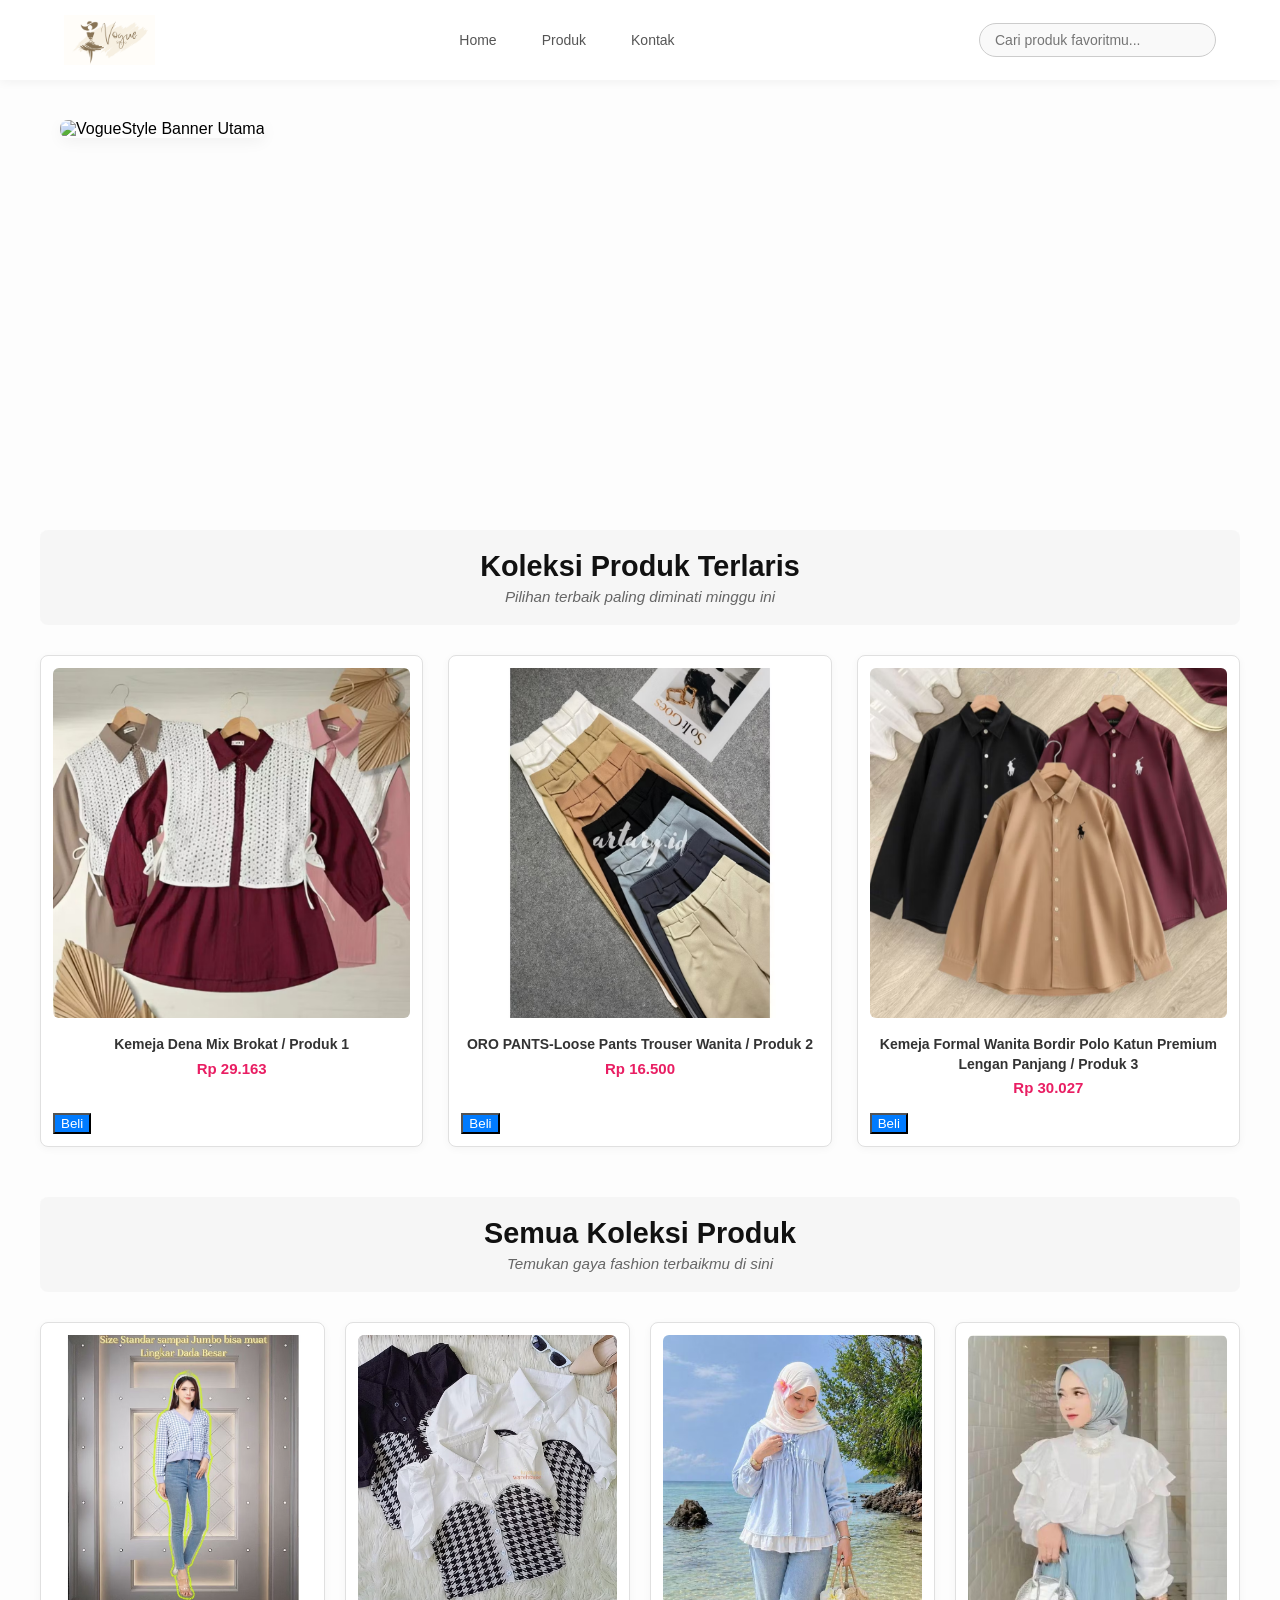
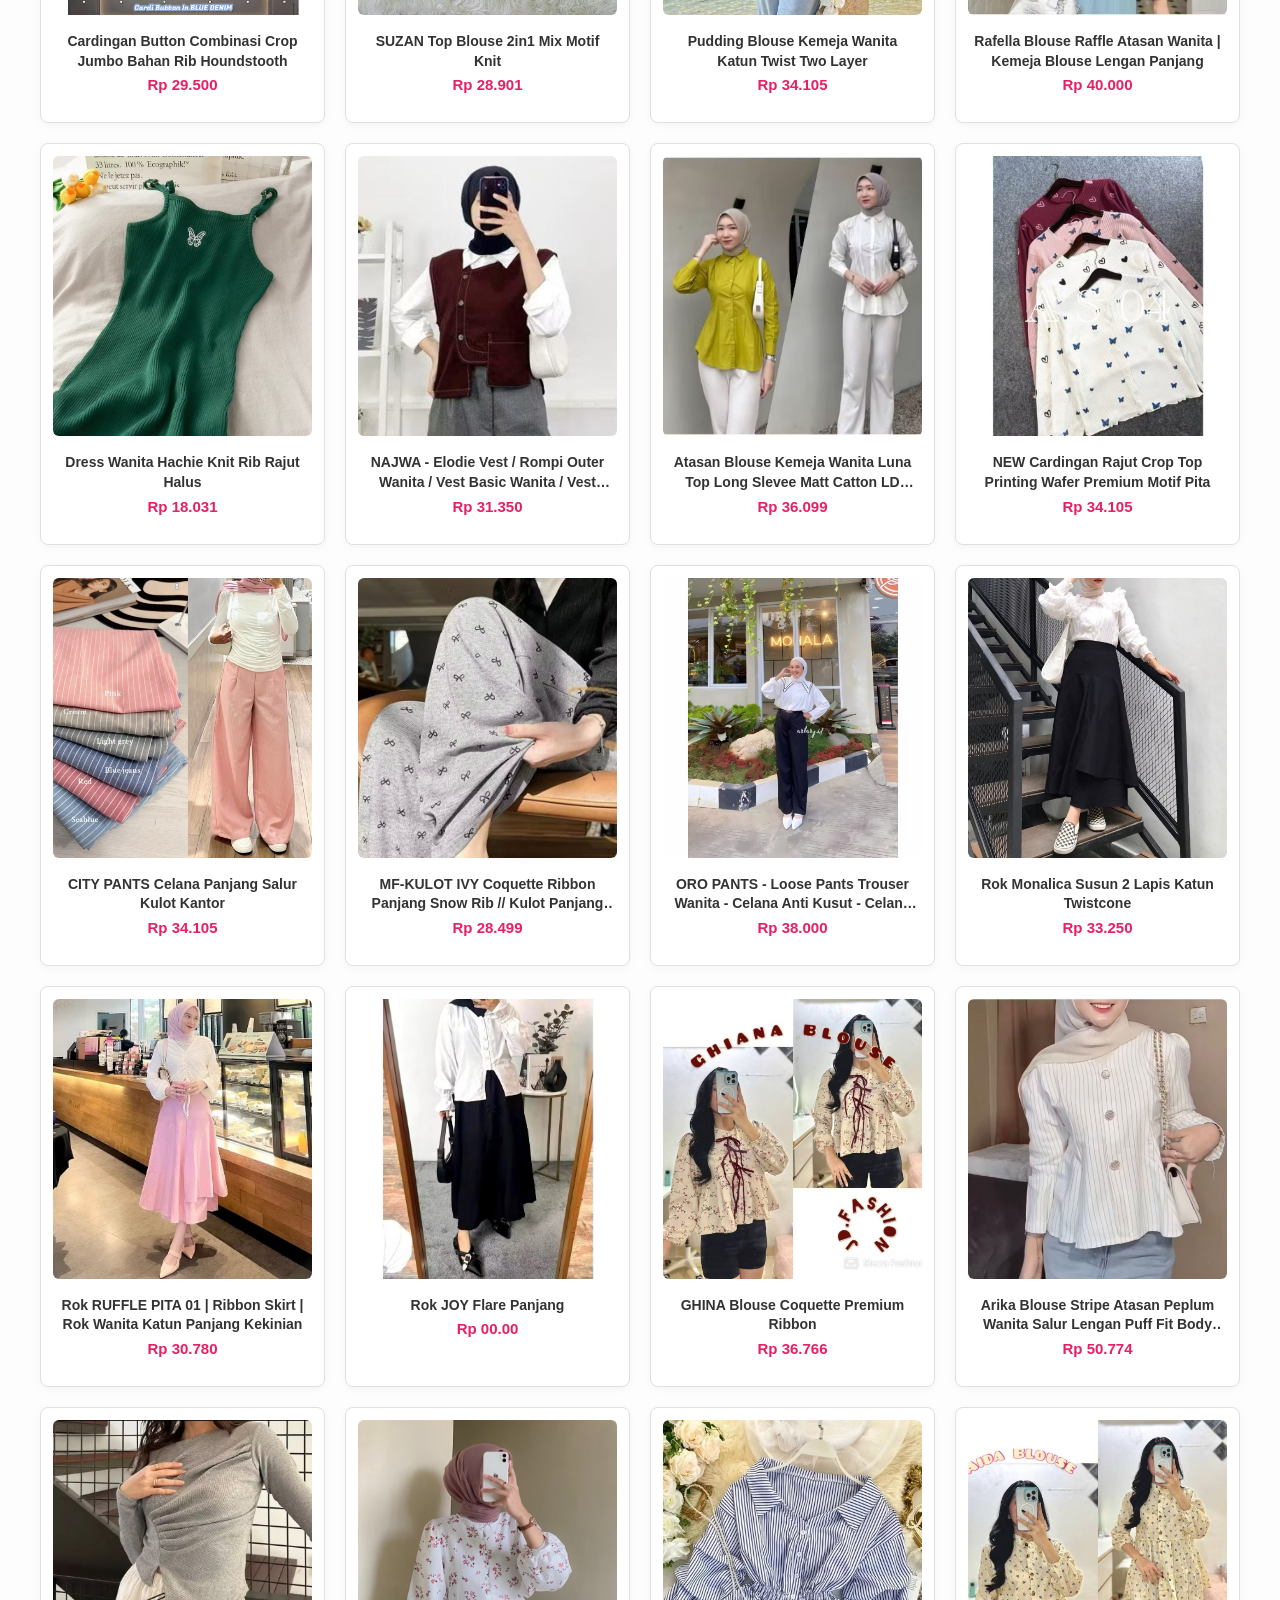
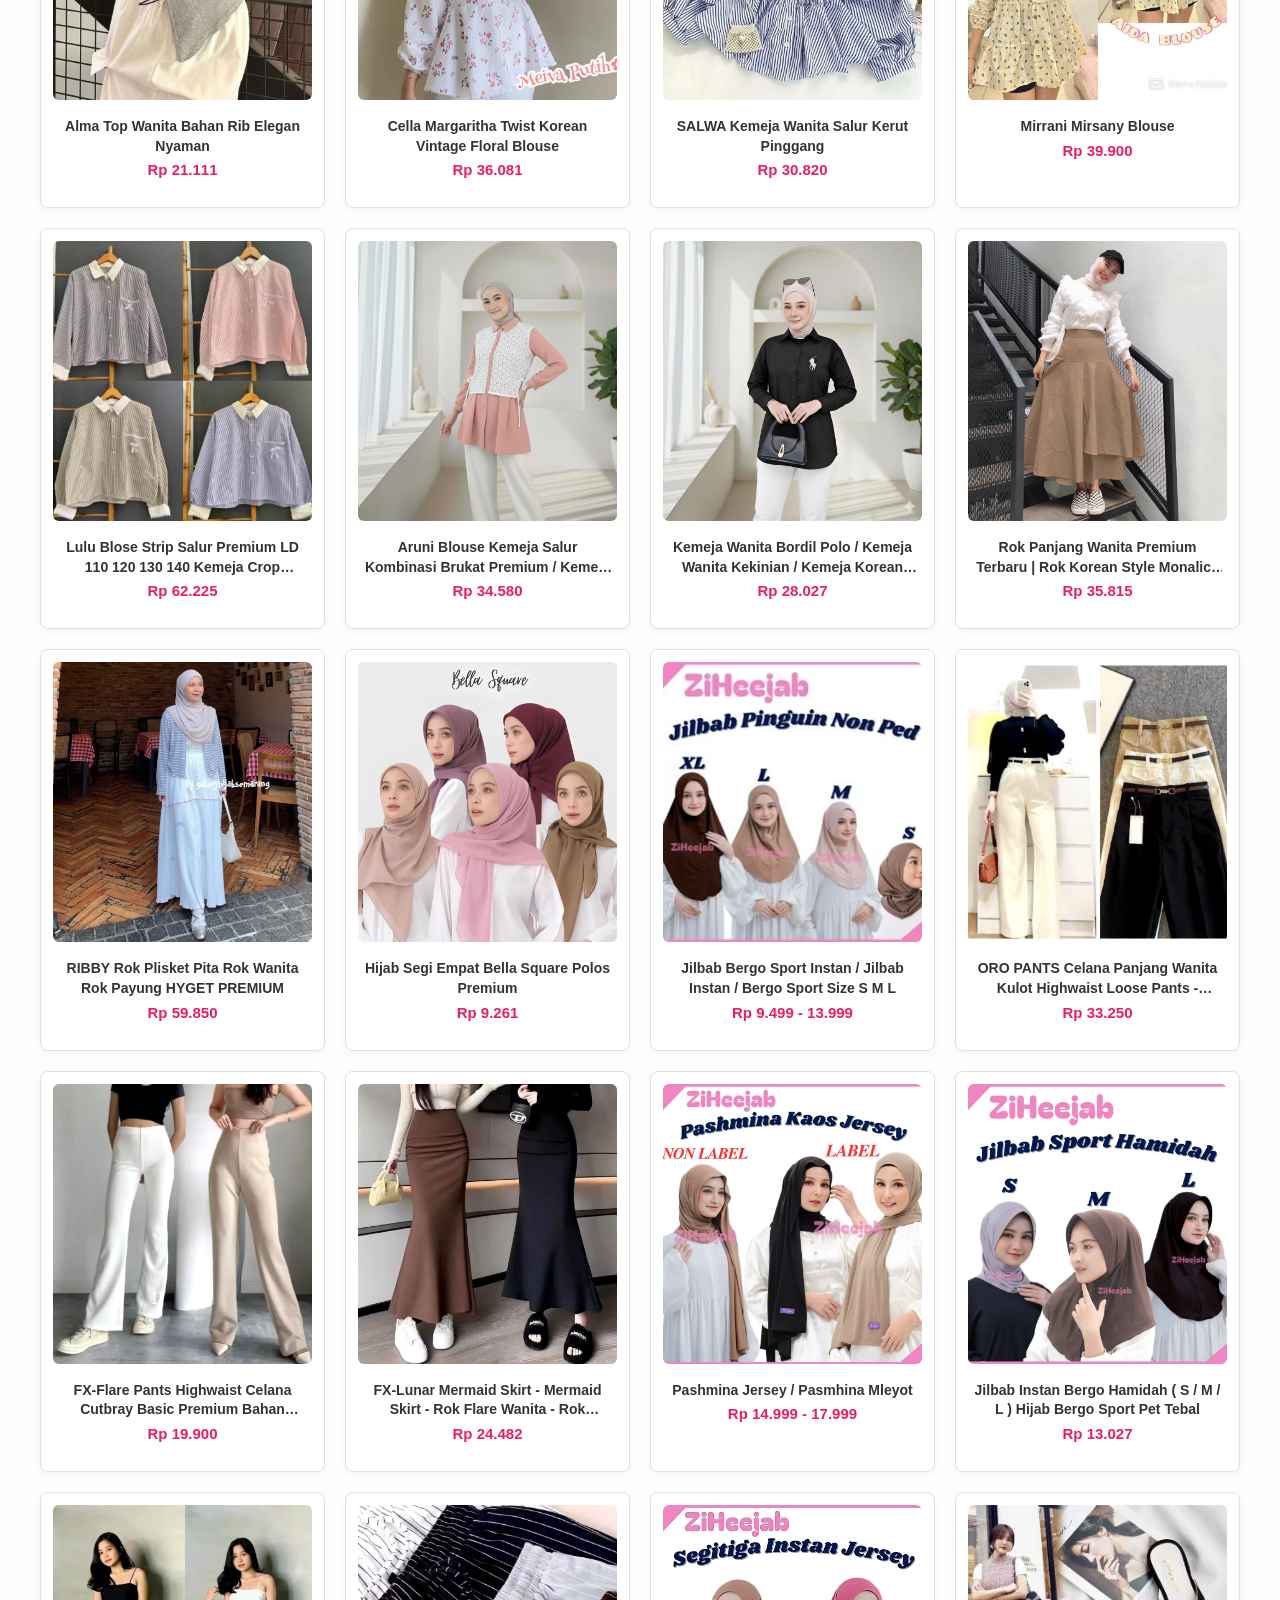
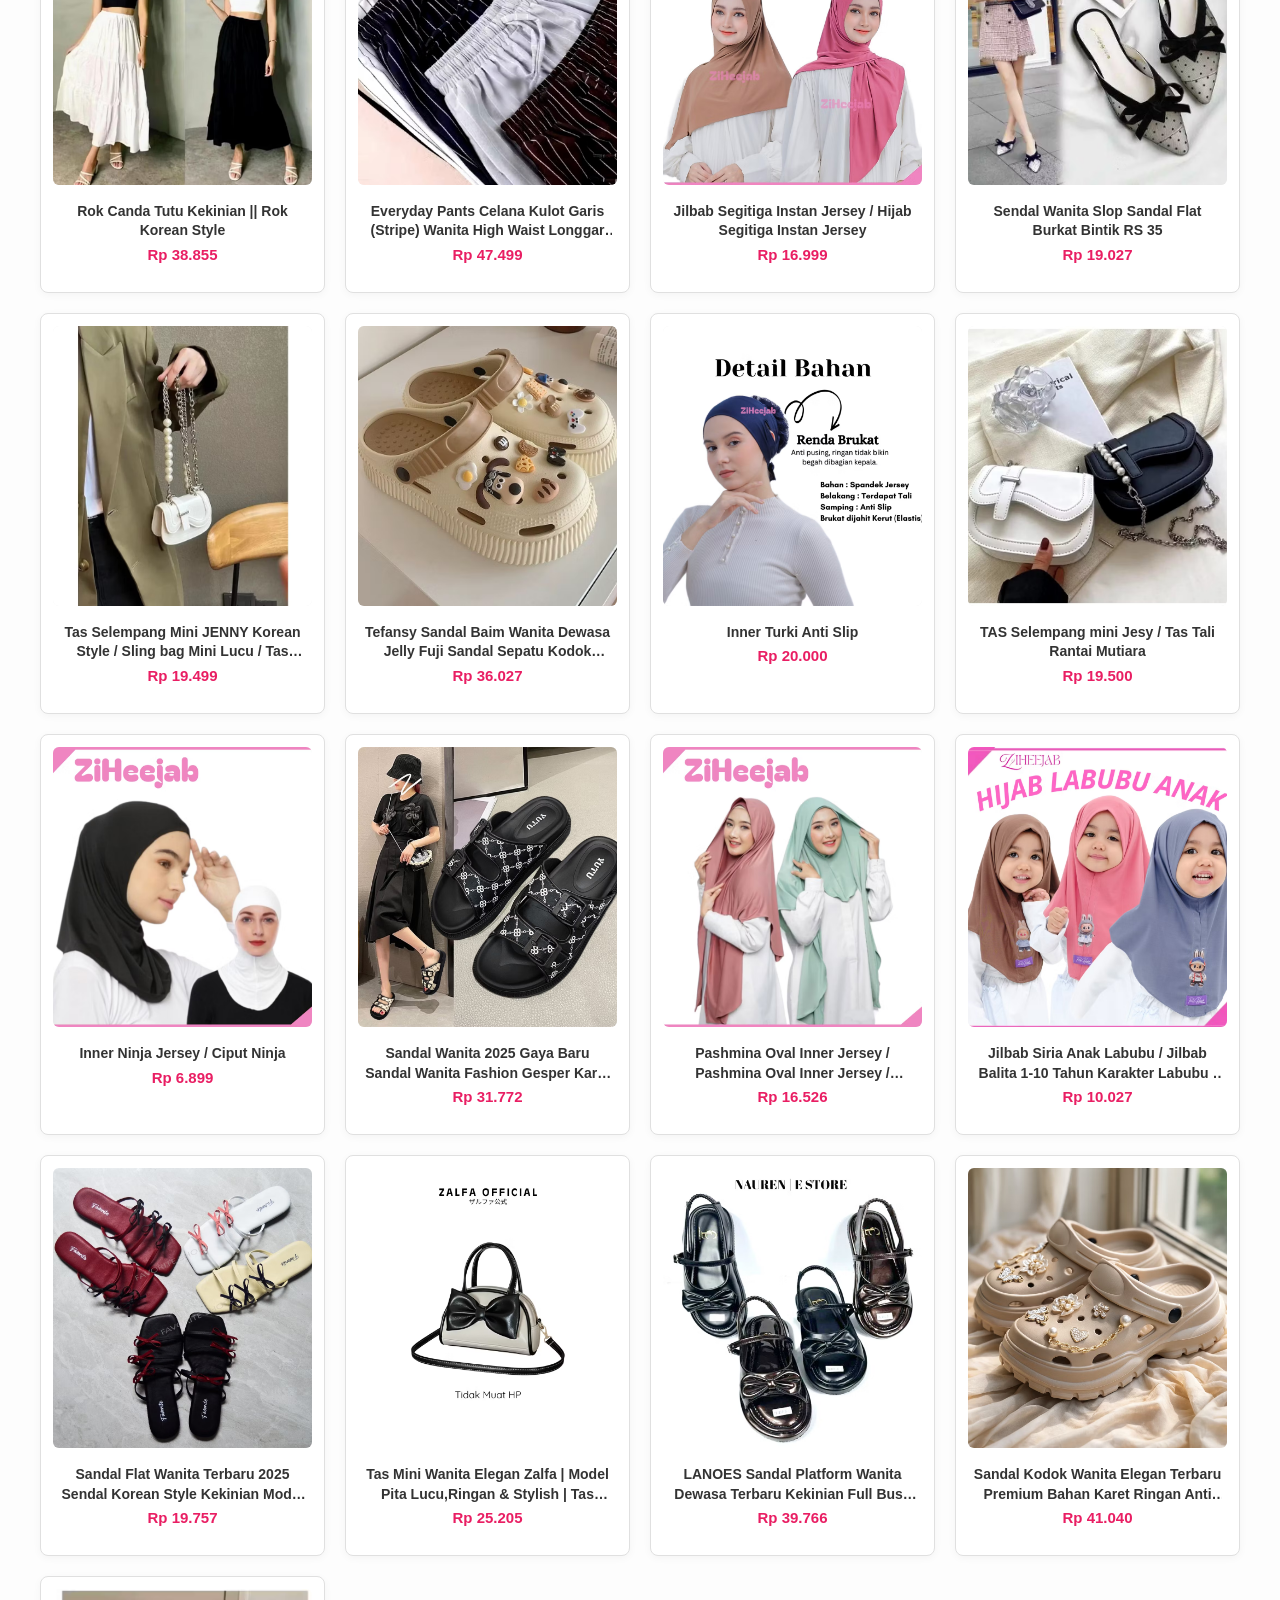
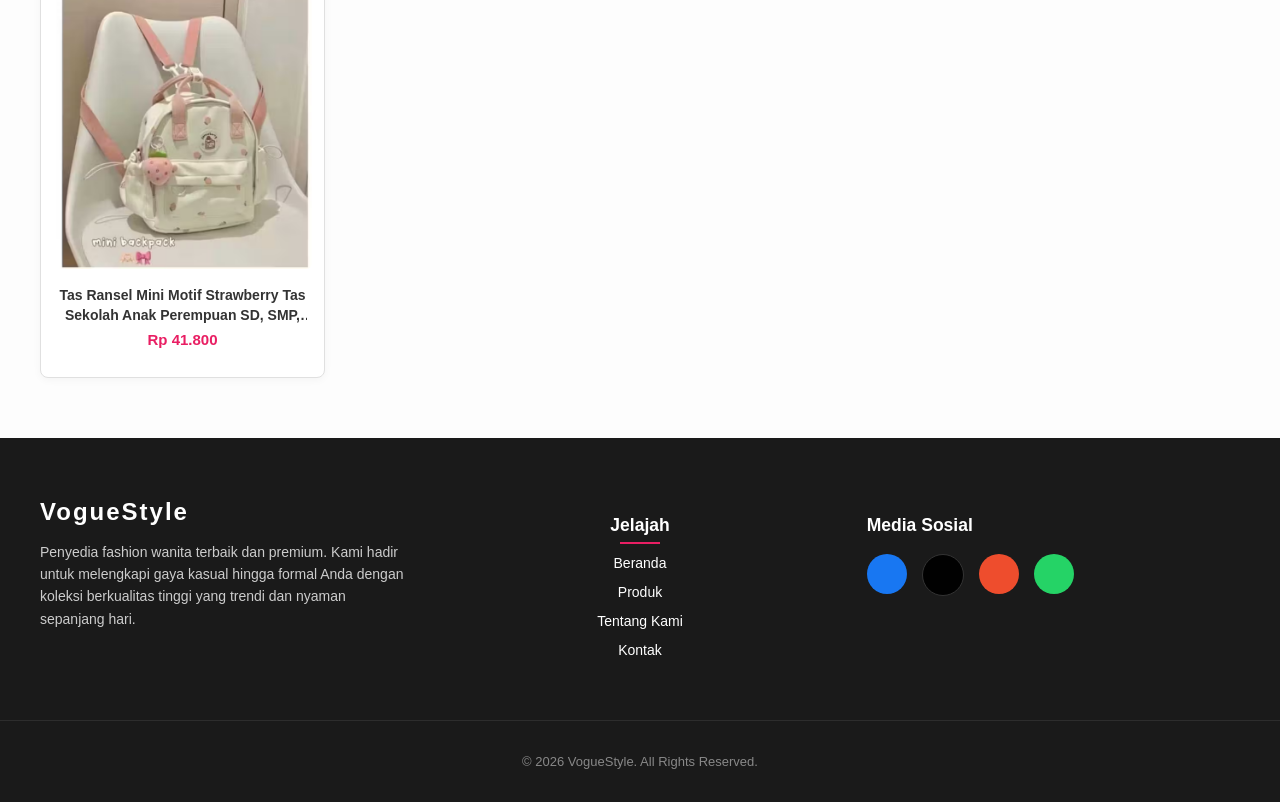
==== index.html @ 077b74c5 "Add files via upload" ====
<!DOCTYPE html>
<html lang="en">
<head>
    <meta charset="UTF-8">
    <meta name="viewport" content="width=device-width, initial-scale=1.0">
    <title>VogueStyle</title>
    <script src="https://kit.fontawesome.com/1f133cd165.js" crossorigin="anonymous"></script>
    <link rel="stylesheet" href="/css/style.css">
    <script src="/javascript/style.js" defer></script>
</head>
<body>
    
    <header>
        <div class="logo">
            <img src="/Gambar/logo.png" alt="Logo VogueStyle" class="logo-img">
        </div>
        <nav>
            <ul>
                <li><a href="index.html">Home</a></li>
                <li><a href="produk.html">Produk</a></li>
                <li><a href="kontak.html">Kontak</a></li>
            </ul>
        </nav>

        <div class="header-right">
            <div class="search-box">
                <input type="text" placeholder="Cari produk favoritmu...">
                <button type="submit"><i class="fa-solid fa-magnifying-glass"></i></button>
            </div>

    </header>
   
    <main class="halaman-home">

        <section class="hero-section-setengah">
            <img src="/Gambar/Hero.png" alt="VogueStyle Banner Utama" class="hero-img-setengah">
        </section>

        <section id="produk-terlaris" class="seksi-produk">
            <div class="judul-seksi">
                <h2>Koleksi Produk Terlaris</h2>
                <p class="sub-judul">Pilihan terbaik paling diminati minggu ini</p>
            </div>
            
            <div class="product-grid">
                <div class="product-card">
                    <div class="foto-produk-wadah">
                        <img src="/Gambar/produkterlaris1" alt="Produk Terlaris 1" class="gambar-produk">
                    </div>
                    <div class="product-info-simpel">
                        <h3>Kemeja Dena Mix Brokat / Produk 1</h3> 
                        <p class="harga">Rp 29.163</p> 
                    </div>
                    <div class="product-actions">
                        <button class="btn-beli" onclick="event.stopPropagation();">Beli</button>
                    </div>
                </div> 

                <div class="product-card">
                    <div class="foto-produk-wadah">
                        <img src="/Gambar/produkterlaris2" alt="Produk Terlaris 2" class="gambar-produk">
                    </div>
                    <div class="product-info-simpel">
                        <h3>ORO PANTS-Loose Pants Trouser Wanita / Produk 2</h3> 
                        <p class="harga">Rp 16.500</p>  
                    </div>
                    <div class="product-actions">
                        <button class="btn-beli" onclick="event.stopPropagation();">Beli</button>
                    </div>
                </div> 

                <div class="product-card">
                    <div class="foto-produk-wadah">
                        <img src="/Gambar/produkterlaris3" alt="Produk Terlaris 3" class="gambar-produk">
                    </div>
                    <div class="product-info-simpel">
                        <h3>Kemeja Formal Wanita Bordir Polo Katun Premium Lengan Panjang / Produk 3</h3> 
                        <p class="harga">Rp 30.027</p>    
                    </div>
                    <div class="product-actions">
                        <button class="btn-beli" onclick="event.stopPropagation();">Beli</button>
                    </div>
                </div> 
            </div> 
        </section>

        <section id="semua-produk" class="seksi-produk">
            <div class="judul-seksi">
                <h2>Semua Koleksi Produk</h2>
                <p class="sub-judul">Temukan gaya fashion terbaikmu di sini</p>
            </div>

         <div class="product-grid">
                <div class="product-card">
                    <div class="foto-produk-wadah">
                        <img src="/Gambar/b3" class="gambar-produk">
                    </div>
                    <div class="product-info-simpel">
                        <h3>Cardingan Button Combinasi Crop Jumbo Bahan Rib Houndstooth</h3> 
                        <p class="harga">Rp 29.500</p> 
                    </div>
                </div>

                <div class="product-card">
                    <div class="foto-produk-wadah">
                        <img src="/Gambar/b1" alt="SUZAN Top Blouse" class="gambar-produk">
                    </div>
                    <div class="product-info-simpel">
                        <h3>SUZAN Top Blouse 2in1 Mix Motif Knit</h3>
                        <p class="harga">Rp 28.901</p>    
                    </div>
                </div> 

                <div class="product-card">
                    <div class="foto-produk-wadah">
                        <img src="/Gambar/b2" alt="Pudding Blouse" class="gambar-produk">
                    </div>
                    <div class="product-info-simpel">
                        <h3>Pudding Blouse Kemeja Wanita Katun Twist Two Layer</h3>
                        <p class="harga">Rp 34.105</p>
                    </div>
                </div>

                <div class="product-card">
                    <div class="foto-produk-wadah"><img src="/Gambar/b4" class="gambar-produk"></div>
                    <div class="product-info-simpel"><h3>Rafella Blouse Raffle Atasan Wanita | Kemeja Blouse Lengan Panjang</h3><p class="harga">Rp 40.000</p></div>
                    <div class="product-actions"></div>
                </div>

                <div class="product-card">
                    <div class="foto-produk-wadah"><img src="/Gambar/b5" class="gambar-produk"></div>
                    <div class="product-info-simpel"><h3>Dress Wanita Hachie Knit Rib Rajut Halus</h3><p class="harga">Rp 18.031</p></div>
                    <div class="product-actions"></div>
                </div>

                <div class="product-card">
                    <div class="foto-produk-wadah"><img src="/Gambar/b6.jpg" class="gambar-produk"></div>
                    <div class="product-info-simpel"><h3>NAJWA - Elodie Vest / Rompi Outer Wanita / Vest Basic Wanita / Vest Tanpa Iner</h3><p class="harga">Rp 31.350</p></div>
                    <div class="product-actions"></div>
                </div>

                <div class="product-card">
                    <div class="foto-produk-wadah"><img src="/Gambar/b7" class="gambar-produk"></div>
                    <div class="product-info-simpel"><h3>Atasan Blouse Kemeja Wanita Luna Top Long Slevee Matt Catton LD 105cm dan 115cm Kekinian</h3><p class="harga">Rp 36.099</p></div>
                    <div class="product-actions"></div>
                </div>

                <div class="product-card">
                    <div class="foto-produk-wadah"><img src="/Gambar/b8" class="gambar-produk"></div>
                    <div class="product-info-simpel"><h3>NEW Cardingan Rajut Crop Top Printing Wafer Premium Motif Pita</h3><p class="harga">Rp 34.105</p></div>
                    <div class="product-actions"></div>
                </div>

                <div class="product-card">
                    <div class="foto-produk-wadah"><img src="/Gambar/c1" class="gambar-produk"></div>
                    <div class="product-info-simpel"><h3>CITY PANTS Celana Panjang Salur Kulot Kantor</h3><p class="harga">Rp 34.105</p></div>
                    <div class="product-actions"></div>
                </div>

                <div class="product-card">
                    <div class="foto-produk-wadah"><img src="/Gambar/c2" class="gambar-produk"></div>
                    <div class="product-info-simpel"><h3>MF-KULOT IVY Coquette Ribbon Panjang Snow Rib // Kulot Panjang Pita</h3><p class="harga">Rp 28.499</p></div>
                    <div class="product-actions"></div>
                </div>

                <div class="product-card">
                    <div class="foto-produk-wadah"><img src="/Gambar/c3" class="gambar-produk"></div>
                    <div class="product-info-simpel"><h3>ORO PANTS - Loose Pants Trouser Wanita - Celana Anti Kusut - Celana Kulot Wanita Untuk Kerja</h3><p class="harga">Rp 38.000</p></div>
                    <div class="product-actions"></div>
                </div>

                <div class="product-card">
                    <div class="foto-produk-wadah"><img src="/Gambar/r1" class="gambar-produk"></div>
                    <div class="product-info-simpel"><h3>Rok Monalica Susun 2 Lapis Katun Twistcone</h3><p class="harga">Rp 33.250</p></div>
                    <div class="product-actions"></div>
                </div>

                <div class="product-card">
                    <div class="foto-produk-wadah"><img src="/Gambar/r1.2" class="gambar-produk"></div>
                    <div class="product-info-simpel"><h3>Rok RUFFLE PITA 01 | Ribbon Skirt | Rok Wanita Katun Panjang Kekinian</h3><p class="harga">Rp 30.780</p></div>
                    <div class="product-actions"></div>
                </div>

                <div class="product-card">
                    <div class="foto-produk-wadah"><img src="/Gambar/r2" class="gambar-produk"></div>
                    <div class="product-info-simpel"><h3>Rok JOY Flare Panjang</h3><p class="harga">Rp 00.00</p></div>
                    <div class="product-actions"></div>
                </div>

                <div class="product-card">
                    <div class="foto-produk-wadah"><img src="/Gambar/b9" alt="Produk 17" class="gambar-produk"></div>
                    <div class="product-info-simpel"><h3>GHINA Blouse Coquette Premium Ribbon</h3><p class="harga">Rp 36.766</p></div>
                    <div class="product-actions"></div>
                </div>

                <div class="product-card">
                    <div class="foto-produk-wadah"><img src="/Gambar/b10" alt="Produk 18" class="gambar-produk"></div>
                    <div class="product-info-simpel"><h3>Arika Blouse Stripe Atasan Peplum Wanita Salur Lengan Puff Fit Body Fitted-Atasan Wanita Kekinian</h3><p class="harga">Rp 50.774</p></div>
                    <div class="product-actions"></div>
                </div>

                <div class="product-card">
                    <div class="foto-produk-wadah"><img src="/Gambar/b11" alt="Produk 19" class="gambar-produk"></div>
                    <div class="product-info-simpel"><h3>Alma Top Wanita Bahan Rib Elegan Nyaman</h3><p class="harga">Rp 21.111</p></div>
                    <div class="product-actions"></div>
                </div>

                <div class="product-card">
                    <div class="foto-produk-wadah"><img src="/Gambar/b12" alt="Produk 20" class="gambar-produk"></div>
                    <div class="product-info-simpel"><h3>Cella Margaritha Twist Korean Vintage Floral Blouse</h3><p class="harga">Rp 36.081</p></div>
                    <div class="product-actions"></div>
                </div> 

                 <div class="product-card">
                    <div class="foto-produk-wadah"><img src="/Gambar/b13" alt="Produk 20" class="gambar-produk"></div>
                    <div class="product-info-simpel"><h3>SALWA Kemeja Wanita Salur Kerut Pinggang</h3><p class="harga">Rp 30.820</p></div>
                    <div class="product-actions"></div>
                </div> 

                 <div class="product-card">
                    <div class="foto-produk-wadah"><img src="/Gambar/b14" alt="Produk 20" class="gambar-produk"></div>
                    <div class="product-info-simpel"><h3>Mirrani Mirsany Blouse</h3><p class="harga">Rp 39.900</p></div>
                    <div class="product-actions"></div>
                </div> 

                 <div class="product-card">
                    <div class="foto-produk-wadah"><img src="/Gambar/b15" alt="Produk 20" class="gambar-produk"></div>
                    <div class="product-info-simpel"><h3>Lulu Blose Strip Salur Premium LD 110 120 130 140 Kemeja Crop JUMBO </h3><p class="harga">Rp 62.225</p></div>
                    <div class="product-actions"></div>
                </div> 

                 <div class="product-card">
                    <div class="foto-produk-wadah"><img src="/Gambar/b16" alt="Produk 20" class="gambar-produk"></div>
                    <div class="product-info-simpel"><h3>Aruni Blouse Kemeja Salur Kombinasi Brukat Premium / Kemeja Wanita Motif Salur Lengan Panjang</h3><p class="harga">Rp 34.580</p></div>
                    <div class="product-actions"></div>
                </div> 

                 <div class="product-card">
                    <div class="foto-produk-wadah"><img src="/Gambar/b17" alt="Produk 20" class="gambar-produk"></div>
                    <div class="product-info-simpel"><h3>Kemeja Wanita Bordil Polo / Kemeja Wanita Kekinian / Kemeja Korean Style Remaja</h3><p class="harga">Rp 28.027</p></div>
                    <div class="product-actions"></div>
                </div> 

                 <div class="product-card">
                    <div class="foto-produk-wadah"><img src="/Gambar/1" alt="Produk 20" class="gambar-produk"></div>
                    <div class="product-info-simpel"><h3>Rok Panjang Wanita Premium Terbaru | Rok Korean Style Monalica Milana Susun Mekar ALL SIZE FIT L</h3><p class="harga">Rp 35.815</p></div>
                    <div class="product-actions"></div>
                </div> 

                 <div class="product-card">
                    <div class="foto-produk-wadah"><img src="/Gambar/2" alt="Produk 20" class="gambar-produk"></div>
                    <div class="product-info-simpel"><h3>RIBBY Rok Plisket Pita Rok Wanita Rok Payung HYGET PREMIUM</h3><p class="harga">Rp 59.850</p></div>
                    <div class="product-actions"></div>
                </div> 

                 <div class="product-card">
                    <div class="foto-produk-wadah"><img src="/Gambar/3" alt="Produk 20" class="gambar-produk"></div>
                    <div class="product-info-simpel"><h3>Hijab Segi Empat Bella Square Polos Premium</h3><p class="harga">Rp 9.261</p></div>
                    <div class="product-actions"></div>
                </div> 

                 <div class="product-card">
                    <div class="foto-produk-wadah"><img src="/Gambar/4" alt="Produk 20" class="gambar-produk"></div>
                    <div class="product-info-simpel"><h3>Jilbab Bergo Sport Instan / Jilbab Instan / Bergo Sport Size S M L</h3><p class="harga">Rp 9.499 - 13.999</p></div>
                    <div class="product-actions"></div>
                </div> 
                
                 <div class="product-card">
                    <div class="foto-produk-wadah"><img src="/Gambar/5" alt="Produk 20" class="gambar-produk"></div>
                    <div class="product-info-simpel"><h3>ORO PANTS Celana Panjang Wanita Kulot Highwaist Loose Pants - Celana Wanita Anti Kusut Knit Premium</h3><p class="harga">Rp 33.250</p></div>
                    <div class="product-actions"></div>
                </div> 

                 <div class="product-card">
                    <div class="foto-produk-wadah"><img src="/Gambar/6" alt="Produk 20" class="gambar-produk"></div>
                    <div class="product-info-simpel"><h3>FX-Flare Pants Highwaist Celana Cutbray Basic Premium Bahan Stretch Melar Elastis Kulot Scoba Jumbo</h3><p class="harga">Rp 19.900</p></div>
                    <div class="product-actions"></div>
                </div> 

                 <div class="product-card">
                    <div class="foto-produk-wadah"><img src="/Gambar/7" alt="Produk 20" class="gambar-produk"></div>
                    <div class="product-info-simpel"><h3>FX-Lunar Mermaid Skirt - Mermaid Skirt - Rok Flare Wanita - Rok Mermaid Basic Polos - Mermaid Maxi Skirt Rok Panjang</h3><p class="harga">Rp 24.482</p></div>
                    <div class="product-actions"></div>
                </div> 

                 <div class="product-card">
                    <div class="foto-produk-wadah"><img src="/Gambar/8" alt="Produk 20" class="gambar-produk"></div>
                    <div class="product-info-simpel"><h3>Pashmina Jersey / Pasmhina Mleyot</h3><p class="harga">Rp 14.999 - 17.999</p></div>
                    <div class="product-actions"></div>
                </div> 

                 <div class="product-card">
                    <div class="foto-produk-wadah"><img src="/Gambar/9" alt="Produk 20" class="gambar-produk"></div>
                    <div class="product-info-simpel"><h3>Jilbab Instan Bergo Hamidah ( S / M / L ) Hijab Bergo Sport Pet Tebal</h3><p class="harga">Rp 13.027</p></div>
                    <div class="product-actions"></div>
                </div> 

                 <div class="product-card">
                    <div class="foto-produk-wadah"><img src="/Gambar/10" alt="Produk 20" class="gambar-produk"></div>
                    <div class="product-info-simpel"><h3>Rok Canda Tutu Kekinian || Rok Korean Style</h3><p class="harga">Rp 38.855</p></div>
                    <div class="product-actions"></div>
                </div> 

                 <div class="product-card">
                    <div class="foto-produk-wadah"><img src="/Gambar/11" alt="Produk 20" class="gambar-produk"></div>
                    <div class="product-info-simpel"><h3>Everyday Pants Celana Kulot Garis (Stripe) Wanita High Waist Longgar Casual Kekinian</h3><p class="harga">Rp 47.499</p></div>
                    <div class="product-actions"></div>
                </div> 

                 <div class="product-card">
                    <div class="foto-produk-wadah"><img src="/Gambar/12" alt="Produk 20" class="gambar-produk"></div>
                    <div class="product-info-simpel"><h3>Jilbab Segitiga Instan Jersey / Hijab Segitiga Instan Jersey</h3><p class="harga">Rp 16.999</p></div>
                    <div class="product-actions"></div>
                </div> 

                 <div class="product-card">
                    <div class="foto-produk-wadah"><img src="/Gambar/13" alt="Produk 20" class="gambar-produk"></div>
                    <div class="product-info-simpel"><h3>Sendal Wanita Slop Sandal Flat Burkat Bintik RS 35</h3><p class="harga">Rp 19.027</p></div>
                    <div class="product-actions"></div>
                </div> 

                 <div class="product-card">
                    <div class="foto-produk-wadah"><img src="/Gambar/14" alt="Produk 20" class="gambar-produk"></div>
                    <div class="product-info-simpel"><h3>Tas Selempang Mini JENNY Korean Style / Sling bag Mini Lucu / Tas Selempang Bahu</h3><p class="harga">Rp 19.499</p></div>
                    <div class="product-actions"></div>
                </div> 

                 <div class="product-card">
                    <div class="foto-produk-wadah"><img src="/Gambar/15" alt="Produk 20" class="gambar-produk"></div>
                    <div class="product-info-simpel"><h3>Tefansy Sandal Baim Wanita Dewasa Jelly Fuji Sandal Sepatu Kodok OrangTua-Anak EVA Sandal Platform</h3><p class="harga">Rp 36.027</p></div>
                    <div class="product-actions"></div>
                </div> 

                 <div class="product-card">
                    <div class="foto-produk-wadah"><img src="/Gambar/16" alt="Produk 20" class="gambar-produk"></div>
                    <div class="product-info-simpel"><h3>Inner Turki Anti Slip</h3><p class="harga">Rp 20.000</p></div>
                    <div class="product-actions"></div>
                </div> 

                 <div class="product-card">
                    <div class="foto-produk-wadah"><img src="/Gambar/17" alt="Produk 20" class="gambar-produk"></div>
                    <div class="product-info-simpel"><h3>TAS Selempang mini Jesy / Tas Tali Rantai Mutiara</h3><p class="harga">Rp 19.500</p></div>
                    <div class="product-actions"></div>
                </div> 

                 <div class="product-card">
                    <div class="foto-produk-wadah"><img src="/Gambar/18" alt="Produk 20" class="gambar-produk"></div>
                    <div class="product-info-simpel"><h3>Inner Ninja Jersey / Ciput Ninja</h3><p class="harga">Rp 6.899</p></div>
                    <div class="product-actions"></div>
                </div> 

                 <div class="product-card">
                    <div class="foto-produk-wadah"><img src="/Gambar/19" alt="Produk 20" class="gambar-produk"></div>
                    <div class="product-info-simpel"><h3>Sandal Wanita 2025 Gaya Baru Sandal Wanita Fashion Gesper Karet Jelly Sepatu Impor</h3><p class="harga">Rp 31.772</p></div>
                    <div class="product-actions"></div>
                </div> 

                 <div class="product-card">
                    <div class="foto-produk-wadah"><img src="/Gambar/20" alt="Produk 20" class="gambar-produk"></div>
                    <div class="product-info-simpel"><h3>Pashmina Oval Inner Jersey / Pashmina Oval Inner Jersey / Pashmina Instan</h3><p class="harga">Rp 16.526</p></div>
                    <div class="product-actions"></div>
                </div> 

                 <div class="product-card">
                    <div class="foto-produk-wadah"><img src="/Gambar/21" alt="Produk 20" class="gambar-produk"></div>
                    <div class="product-info-simpel"><h3>Jilbab Siria Anak Labubu / Jilbab Balita 1-10 Tahun Karakter Labubu / Jilbab Non Ped Anak Balita</h3><p class="harga">Rp 10.027</p></div>
                    <div class="product-actions"></div>
                </div> 

                 <div class="product-card">
                    <div class="foto-produk-wadah"><img src="/Gambar/22" alt="Produk 20" class="gambar-produk"></div>
                    <div class="product-info-simpel"><h3>Sandal Flat Wanita Terbaru 2025 Sendal Korean Style Kekinian Model Pita Anti Slip Flip Flop Coquette</h3><p class="harga">Rp 19.757</p></div>
                    <div class="product-actions"></div>
                </div> 

                 <div class="product-card">
                    <div class="foto-produk-wadah"><img src="/Gambar/23" alt="Produk 20" class="gambar-produk"></div>
                    <div class="product-info-simpel"><h3>Tas Mini Wanita Elegan Zalfa | Model Pita Lucu,Ringan & Stylish | Tas Selempang Cewek Kekinian</h3><p class="harga">Rp 25.205</p></div>
                    <div class="product-actions"></div>
                </div> 

                 <div class="product-card">
                    <div class="foto-produk-wadah"><img src="/Gambar/24" alt="Produk 20" class="gambar-produk"></div>
                    <div class="product-info-simpel"><h3>LANOES Sandal Platform Wanita Dewasa Terbaru Kekinian Full Busa Empuk Sendal Wanita Elegant 2025</h3><p class="harga">Rp 39.766</p></div>
                    <div class="product-actions"></div>
                </div> 

                 <div class="product-card">
                    <div class="foto-produk-wadah"><img src="/Gambar/25" alt="Produk 20" class="gambar-produk"></div>
                    <div class="product-info-simpel"><h3>Sandal Kodok Wanita Elegan Terbaru Premium Bahan Karet Ringan Anti Licin Tebal 6cm</h3><p class="harga">Rp 41.040</p></div>
                    <div class="product-actions"></div>
                </div> 

                 <div class="product-card">
                    <div class="foto-produk-wadah"><img src="/Gambar/26" alt="Produk 20" class="gambar-produk"></div>
                    <div class="product-info-simpel"><h3>Tas Ransel Mini Motif Strawberry Tas Sekolah Anak Perempuan SD, SMP, SMA Hangout</h3><p class="harga">Rp 41.800</p></div>
                    <div class="product-actions"></div>
                </div> 
                
            </div>
        </section>

    </main>

<footer class="footer-toko">
    <div class="footer-container">
        
        <div class="footer-kolom footer-logo-section">
            <h2 class="footer-logo">VogueStyle</h2>
            <p class="footer-deskripsi">Penyedia fashion wanita terbaik dan premium. Kami hadir untuk melengkapi gaya kasual hingga formal Anda dengan koleksi berkualitas tinggi yang trendi dan nyaman sepanjang hari.</p>
        </div>

        <div class="footer-kolom footer-jelajah">
            <h3>Jelajah</h3>
            <ul>
                <li><a href="index.html">Beranda</a></li>
                <li><a href="produk.html">Produk</a></li>
                <li><a href="tentang.html">Tentang Kami</a></li>
                <li><a href="kontak.html">Kontak</a></li>
            </ul>
        </div>

        <div class="footer-kolom footer-sosmed">
            <h3>Media Sosial</h3>
            <div class="sosmed-icons">
                <a href="https://www.facebook.com/share/1KZWGWFtR3/" target="_blank" class="icon-fb" title="Facebook">
                    <i class="fab fa-facebook-f"></i>
                </a>

                <a href="https://www.tiktok.com/@ziziipue?_r=1&_t=ZS-9793fiB4qpQ" target="_blank" class="icon-tiktok" title="TikTok">
                    <i class="fab fa-tiktok"></i>
                </a>

                <a href="https://shopee.co.id/bungafauziahnastiti" target="_blank" class="icon-shopee" title="Shopee">
                    <i class="fas fa-shopping-bag"></i>
                </a>

                <a href="https://wa.me/qr/LAQMKRORVB6UC1" target="_blank" class="icon-wa" title="WhatsApp">
                    <i class="fab fa-whatsapp"></i>
                </a>
            </div>
        </div>

    </div>

    <div class="bawah-footer">
        <p>&copy; 2026 VogueStyle. All Rights Reserved.</p>
    </div>
</footer>

</body>
</html>
---- css/style.css ----
/* ==========================================================================
   PENGATURAN DASAR & FONT
   ========================================================================== */
body {
    font-family: 'Poppins', sans-serif;
    margin: 0;
    padding: 0;
    box-sizing: border-box;
    background-color: #fdfdfd;
}

/* ==========================================================================
   HEADER & NAVIGASI (MENU ATAS)
   ========================================================================== */
header {
    display: flex;
    justify-content: space-between;
    align-items: center;
    padding: 15px 5%;
    background-color: #ffffff;
    box-shadow: 0 2px 10px rgba(0, 0, 0, 0.05); /* Diperbaiki dari 05 menjadi 0.05 */
    gap: 10px;
}

.logo {
    display: flex;
    align-items: center;
}

.logo img {
    height: 50px;
    width: auto;
    display: block;
}

nav ul {
    list-style: none;
    display: flex;
    gap: 45px;
    margin: 0;
    padding: 0;
}

nav ul li a {
    text-decoration: none;
    color: #555555;
    font-weight: 500;
    font-size: 14px;
    transition: color 0.3s;
}

nav ul li a:hover {
    color: #e91e63; /* Diubah ke pink fashion agar senada dengan harga */
}

.header-right {
    display: flex;
    align-items: center;
    gap: 20px;
}

/* Kotak Pencarian */
.search-box {
    display: flex;
    align-items: center;
    border: 1px solid #cccccc;
    border-radius: 20px;
    overflow: hidden;
    background-color: #f9f9f9;
    max-width: 300px;
    width: 100%;
}

.search-box input {
    border: none;
    padding: 8px 15px;
    outline: none;
    background: transparent;
    width: 100%;
    font-size: 14px;
}

.search-box button {
    background: transparent;
    border: none;
    padding: 8px 15px;
    cursor: pointer;
    color: #555555;
    transition: color 0.3s;
}

.search-box button:hover {
    color: #000000;
}

/* ==========================================================================
   HERO SECTION (BANNER UTAMA)
   ========================================================================== */
.hero-section-setengah {
    width: 100%;
    max-width: 1200px;
    height: 40vh;
    margin: 40px auto;
    padding: 0 20px;
    box-sizing: border-box;
    overflow: hidden;
}

.hero-img-setengah {
    width: 100%;
    height: 100%;
    object-fit: cover;
    object-position: center top;
    border-radius: 8px;
    box-shadow: 0 4px 15px rgba(0, 0, 0, 0.05); /* Perbaikan koma penulisan RGBA */
}

/* ==========================================================================
   JUDUL SEKSI PRODUK
   ========================================================================== */
.seksi-produk {
    position: relative;
    width: 100%;
    max-width: 1240px;
    margin: 50px auto 0 auto;
    padding: 0 20px;
    box-sizing: border-box;
}

.judul-seksi {
    text-align: center;
    background: rgba(245, 245, 245, 0.9);
    backdrop-filter: blur(5px);
    padding: 20px;
    border-radius: 8px;
    margin-bottom: 30px;
}

.judul-seksi h2 {
    font-size: 1.8rem;
    color: #111111;
    margin: 0 0 5px 0;
}

.judul-seksi .sub-judul {
    font-size: 0.95rem;
    color: #666666;
    margin: 0;
    font-style: italic;
}

/* ==========================================================================
   GRID & KARTU PRODUK (DIPISAH: 3 KOLOM & 4 KOLOM)
   ========================================================================== */

/* 1. Pengaturan khusus untuk Produk Terlaris (Tetap 3 Foto Berjejer) */
#produk-terlaris .product-grid {
    display: grid;
    grid-template-columns: repeat(3, 1fr); /* Mengunci jadi 3 kolom */
    gap: 25px; /* Jarak dibuat sedikit lebih longgar */
    margin-bottom: 40px;
}

/* Pengaturan khusus wadah foto produk terlaris agar proporsional di 3 kolom */
#produk-terlaris .foto-produk-wadah {
    height: 350px; /* Dipertinggi sedikit karena boksnya lebih lebar */
}


/* 2. Pengaturan untuk Semua Koleksi Produk Lainnya (4 Foto Berjejer) */
#semua-produk .product-grid {
    display: grid;
    grid-template-columns: repeat(4, 1fr); /* Mengunci jadi 4 kolom */
    gap: 20px;
    margin-bottom: 40px;
}

/* Pengaturan khusus wadah foto semua produk agar pas di 4 kolom */
#semua-produk .foto-produk-wadah {
    height: 280px; /* Diperkecil sedikit agar tidak terlalu memanjang ke bawah */
}


/* ==========================================================================
   DESAIN KARTU PRODUK (BERLAKU UNTUK SEMUA)
   ========================================================================== */
.product-card {
    background: #ffffff;
    border: 1px solid #e0e0e0;
    border-radius: 8px;
    padding: 12px;
    box-shadow: 0 2px 8px rgba(0, 0, 0, 0.04);
    display: flex;
    flex-direction: column;
    justify-content: space-between;
    transition: transform 0.3s ease, box-shadow 0.3s ease;
}

.product-card:hover {
    transform: translateY(-4px);
    box-shadow: 0 6px 15px rgba(0, 0, 0, 0.1);
}

/* Wadah foto dasar */
.foto-produk-wadah {
    position: relative;
    width: 100%;
    overflow: hidden;
    border-radius: 6px;
    background-color: #f5f5f5;
    margin-bottom: 12px;
}

.gambar-produk {
    width: 100%;
    height: 100%;
    object-fit: cover;
    object-position: center;
    transition: transform 0.4s ease;
    display: block;
}

.product-card:hover .gambar-produk {
    transform: scale(1.05);
}

/* Bingkai Foto Produk (Ukuran Dikunci Agar Tidak Raksasa) */
.foto-produk-wadah {
    position: relative;
    width: 100%;
    height: 280px; /* Tinggi ideal pas buat 4 kolom di laptop */
    overflow: hidden;
    border-radius: 6px;
    background-color: #f5f5f5;
    margin-bottom: 12px;
}

.gambar-produk {
    width: 100%;
    height: 100%;
    object-fit: cover;
    object-position: center;
    transition: transform 0.4s ease;
    display: block;
}

.product-card:hover .gambar-produk {
    transform: scale(1.05);
}

/* ==========================================================================
   TEKS NAMA PRODUK & HARGA (BIASA / OVERLAY)
   ========================================================================== */
.product-info-simpel {
    text-align: center;
    margin-bottom: 12px;
    padding: 0 5px;
}

.product-info-simpel h3 {
    font-size: 14px;
    color: #333333;
    margin: 5px 0;
    font-weight: 600;
    line-height: 1.4;
    display: -webkit-box;
    -webkit-line-clamp: 2; /* Batasi nama barang maksimal 2 baris agar rapi */
    -webkit-box-orient: vertical;
    overflow: hidden;
}

.product-info-simpel .harga {
    font-size: 15px;
    color: #e91e63; /* Warna merah muda fashion */
    font-weight: bold;
    margin: 5px 0;
}

/* ==========================================================================
   TOMBOL AKSI (KERANJANG & BELI)
   ========================================================================== */
.product-actions {
    display: flex;
    gap: 8px;
    margin-top: auto; /* Tombol rata di bawah kotak */
}

.btn-beli {
    background-color: #007bff;
    color: #ffffff;
}

.btn-beli:hover {
    background-color: #0056b3;
}

/* ==========================================================================
   HALAMAN KONTAK & FORM KOMENTAR
   ========================================================================== */
.seksi-kontak {
    width: 100%;
    max-width: 1240px;
    margin: 50px auto 0 auto;
    padding: 0 20px;
    box-sizing: border-box;
}

.kontainer-kontak {
    display: flex;
    justify-content: center;
    margin-bottom: 60px;
}

.form-komentar {
    background: #ffffff;
    border: 1px solid #e0e0e0;
    padding: 30px;
    border-radius: 8px;
    box-shadow: 0 4px 12px rgba(0,0,0,0.05);
    width: 100%;
    max-width: 600px; /* Membatasi lebar form agar nyaman dilihat di laptop */
}

.input-grup {
    margin-bottom: 20px;
    display: flex;
    flex-direction: column;
    text-align: left;
}

.input-grup label {
    font-size: 14px;
    font-weight: 600;
    color: #333333;
    margin-bottom: 8px;
}

.input-grup input, 
.input-grup textarea {
    width: 100%;
    padding: 12px 15px;
    border: 1px solid #cccccc;
    border-radius: 6px;
    font-size: 14px;
    font-family: 'Poppins', sans-serif;
    box-sizing: border-box;
    outline: none;
    transition: border-color 0.3s;
}

.input-grup input:focus, 
.input-grup textarea:focus {
    border-color: #007bff; /* Berubah biru saat diklik/diketik */
}

.btn-kirim {
    width: 100%;
    padding: 12px;
    background-color: #e91e63; /* Warna pink fashion agar serasi */
    color: #ffffff;
    border: none;
    border-radius: 6px;
    font-size: 16px;
    font-weight: 600;
    cursor: pointer;
    transition: background-color 0.3s;
}

.btn-kirim:hover {
    background-color: #c2185b; /* Warna agak gelap saat kursor menempel */
}

/* ==========================================================================
   STYLING FOOTER BARU (VOGUESTYLE & SOSIAL MEDIA)
   ========================================================================== */
.footer-toko {
    background-color: #1a1a1a; /* Background hitam elegan */
    color: #ffffff;
    padding: 60px 0 20px 0;
    margin-top: 60px;
    font-family: 'Poppins', sans-serif;
}

.footer-container {
    max-width: 1200px;
    margin: 0 auto;
    display: flex;
    flex-wrap: wrap;
    justify-content: space-between;
    padding: 0 20px;
    gap: 40px;
}

/* Pengaturan Kolom Footer */
.footer-kolom {
    flex: 1;
    min-width: 250px;
    font-size: 15px;
}

.footer-logo {
    font-size: 24px;
    font-weight: bold;
    margin: 0 0 15px 0;
    letter-spacing: 2px;
    color: #ffffff;
}

.footer-deskripsi {
    font-size: 14px;
    line-height: 1.6;
    color: #cccccc;
    margin: 0;
}

.footer-jelajah h3 {
    text-align: center;
    position: relative;
    display: inline-block;
}

.footer-jelajah h3::after {
    content: '';
    position: absolute;
    bottom: -8px;
    left: 50%;
    transform: translateX(-50%);
    width: 40px;
    height: 2px;
    background-color: #e91e63;
}
/* Menu Navigasi Jelajah */
.footer-jelajah {
    text-align: center;
}

.footer-jelajah ul {
    list-style: none;
    padding: 0;
    margin: 0;
}

.footer-jelajah ul li {
    margin-bottom: 12px;
}

.footer-jelajah ul li a {
    color: #ffffff;
    text-decoration: none;
    font-size: 14px;
}

.footer-jelajah ul li a:hover {
    color: #e91e63; /* Berubah pink saat disentuh */
    transform: translateX(5px); /* Efek bergeser mulus ke kanan */
}

/* Kotak & Susunan Ikon Media Sosial */
.sosmed-icons {
    display: flex;
    gap: 15px;
    margin-top: 15px;
}

.sosmed-icons a {
    display: flex;
    align-items: center;
    justify-content: center;
    width: 40px;
    height: 40px;
    border-radius: 50%; /* Membuat lingkaran sempurna */
    color: #ffffff;
    font-size: 18px;
    text-decoration: none;
    transition: transform 0.3s ease, filter 0.3s ease;
}

/* Efek tombol melompat naik saat kursor menempel */
.sosmed-icons a:hover {
    transform: translateY(-5px);
    filter: brightness(1.2);
}

/* Warna identitas asli media sosial */
.icon-fb { background-color: #1877F2; }
.icon-tiktok { background-color: #010101; border: 1px solid #333333; }
.icon-shopee { background-color: #EE4D2D; }
.icon-wa { background-color: #25D366; }

/* Bagian Hak Cipta paling bawah */
.bawah-footer {
    text-align: center;
    margin-top: 50px;
    padding-top: 20px;
    border-top: 1px solid #2d2d2d; /* Garis pembatas tipis */
    font-size: 13px;
    color: #888888;
}
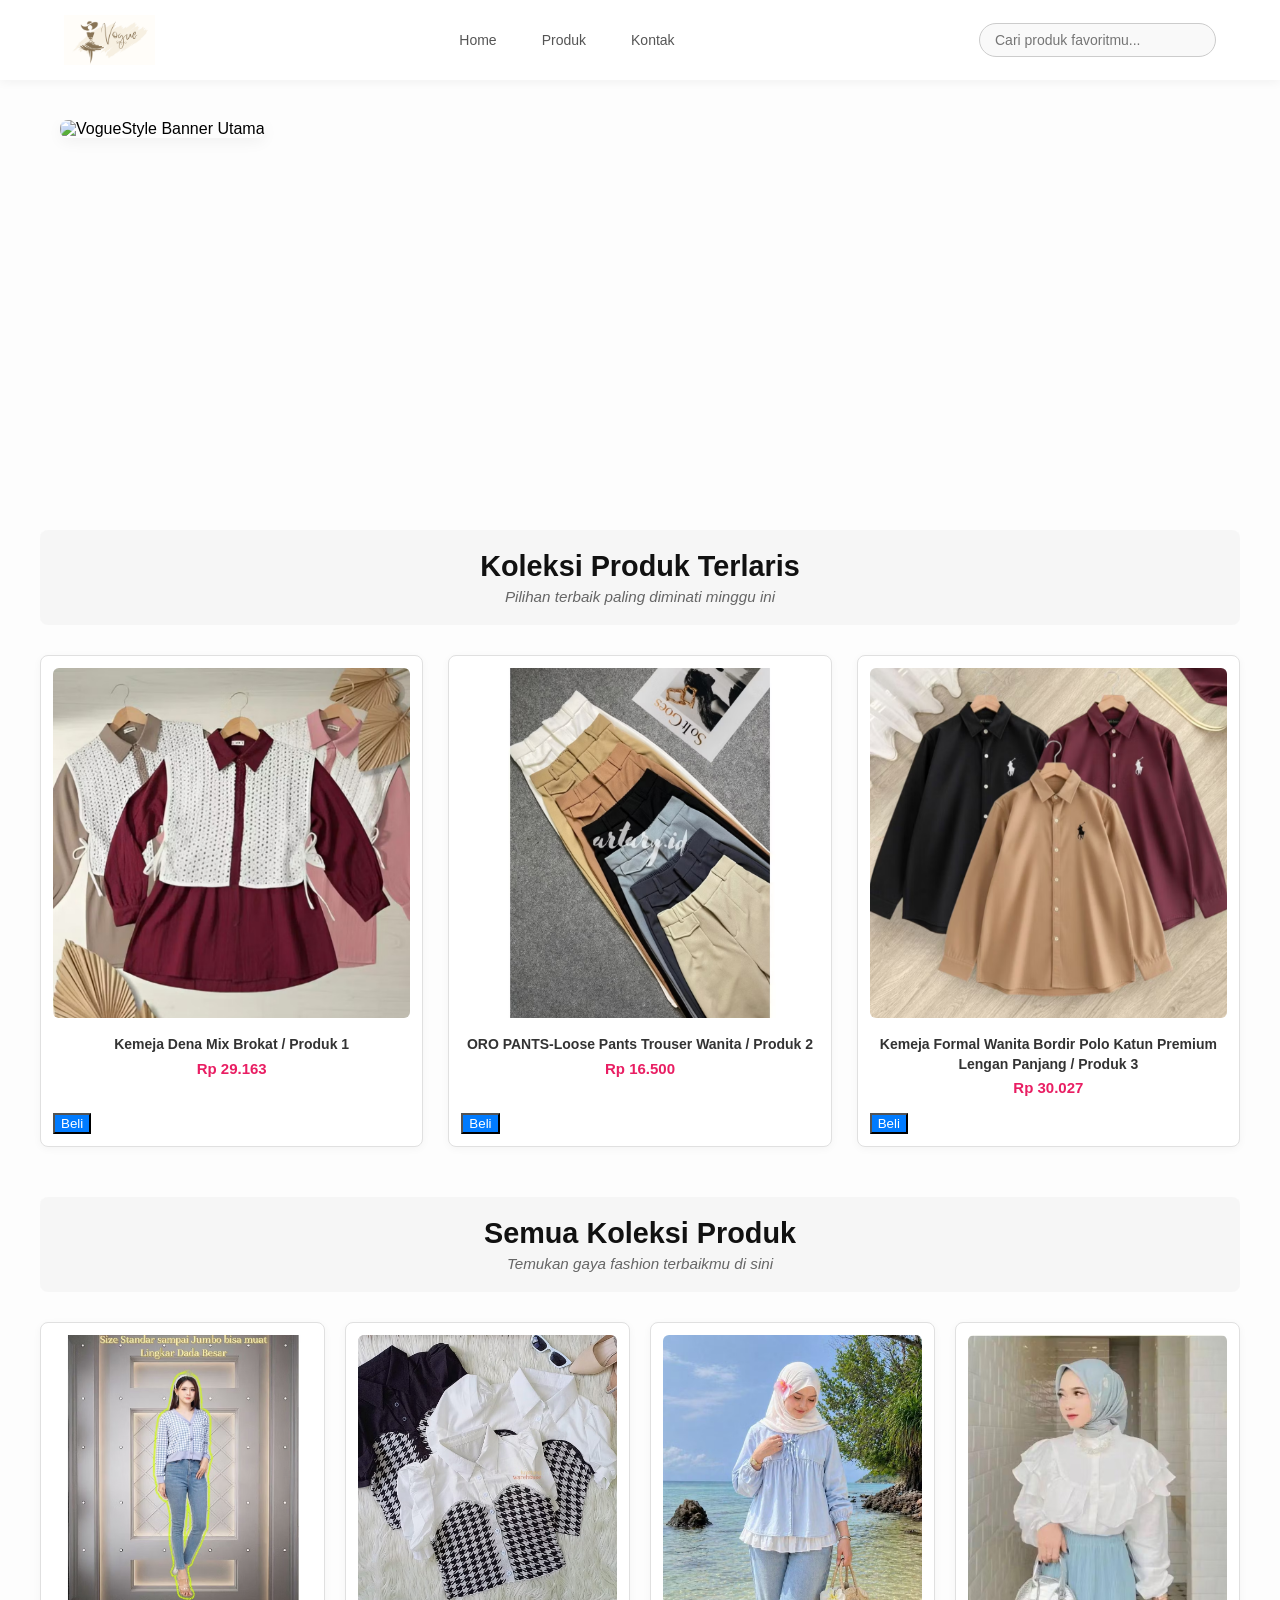
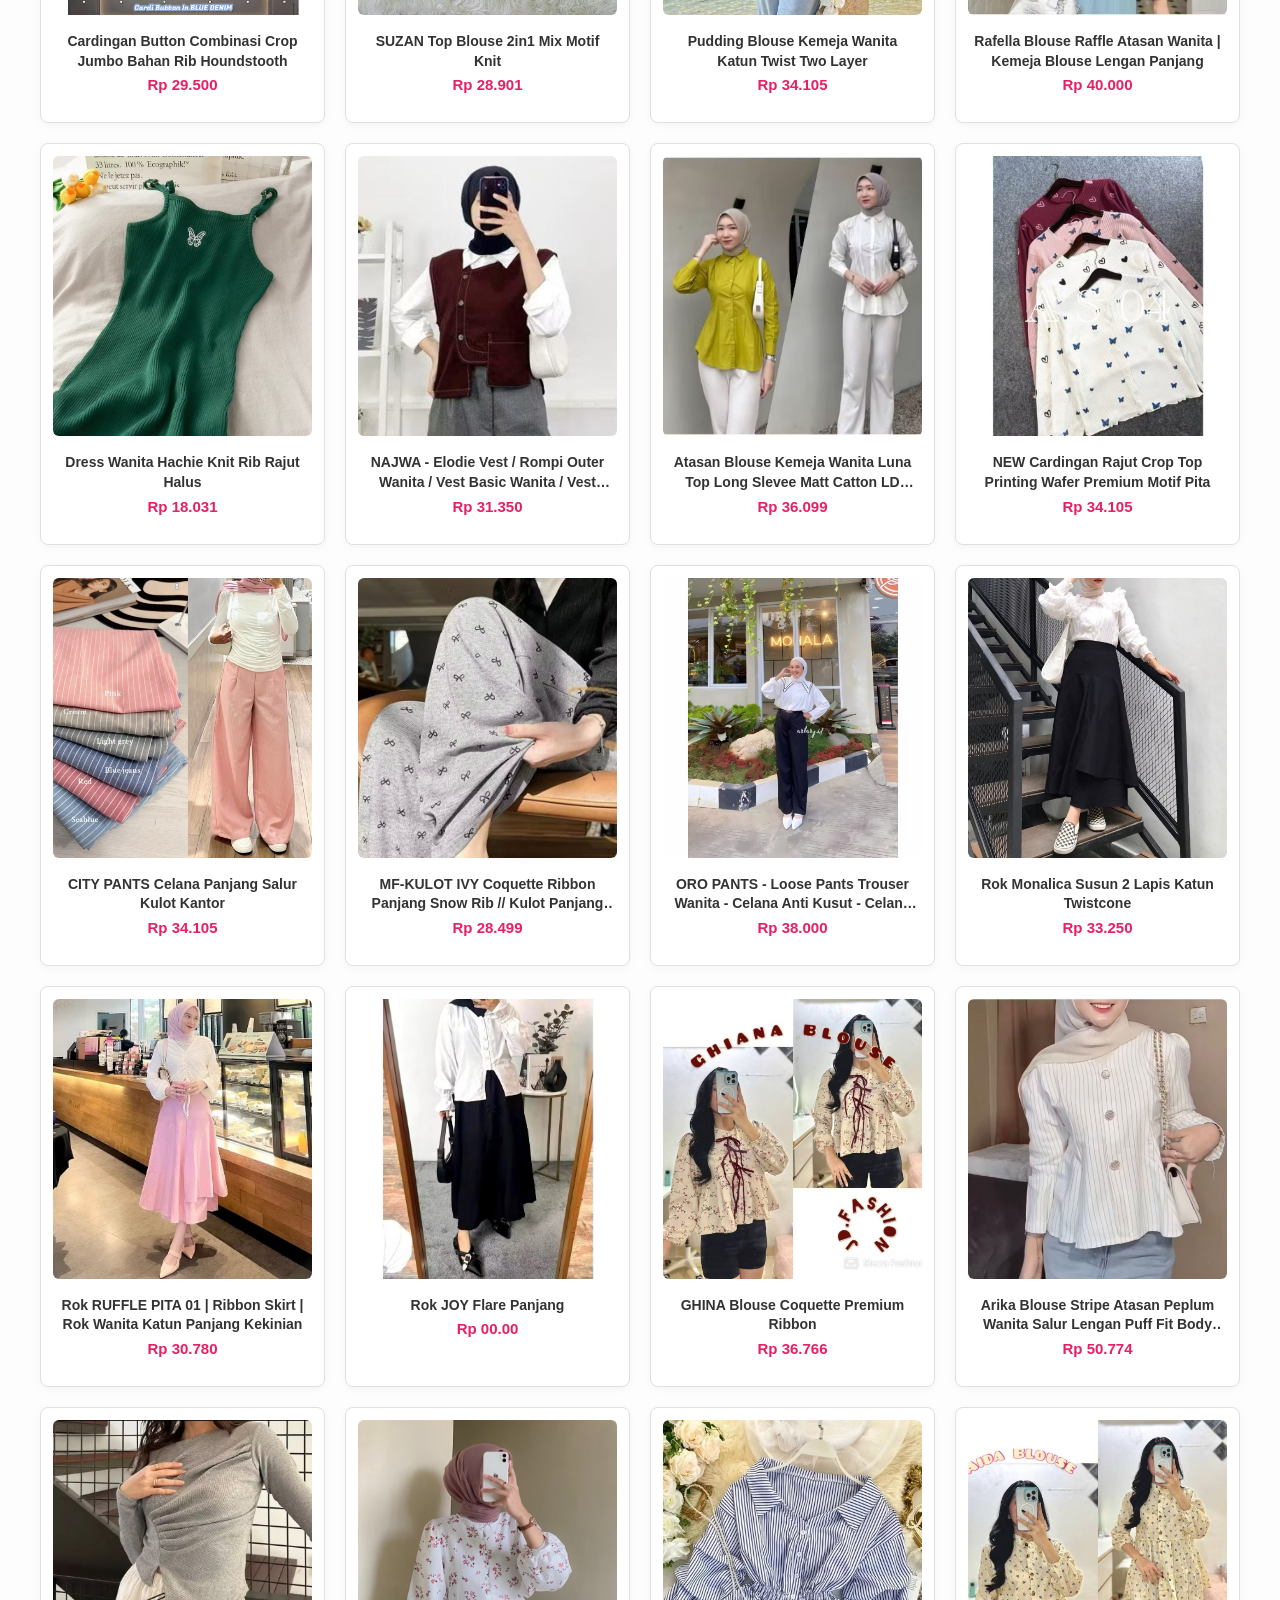
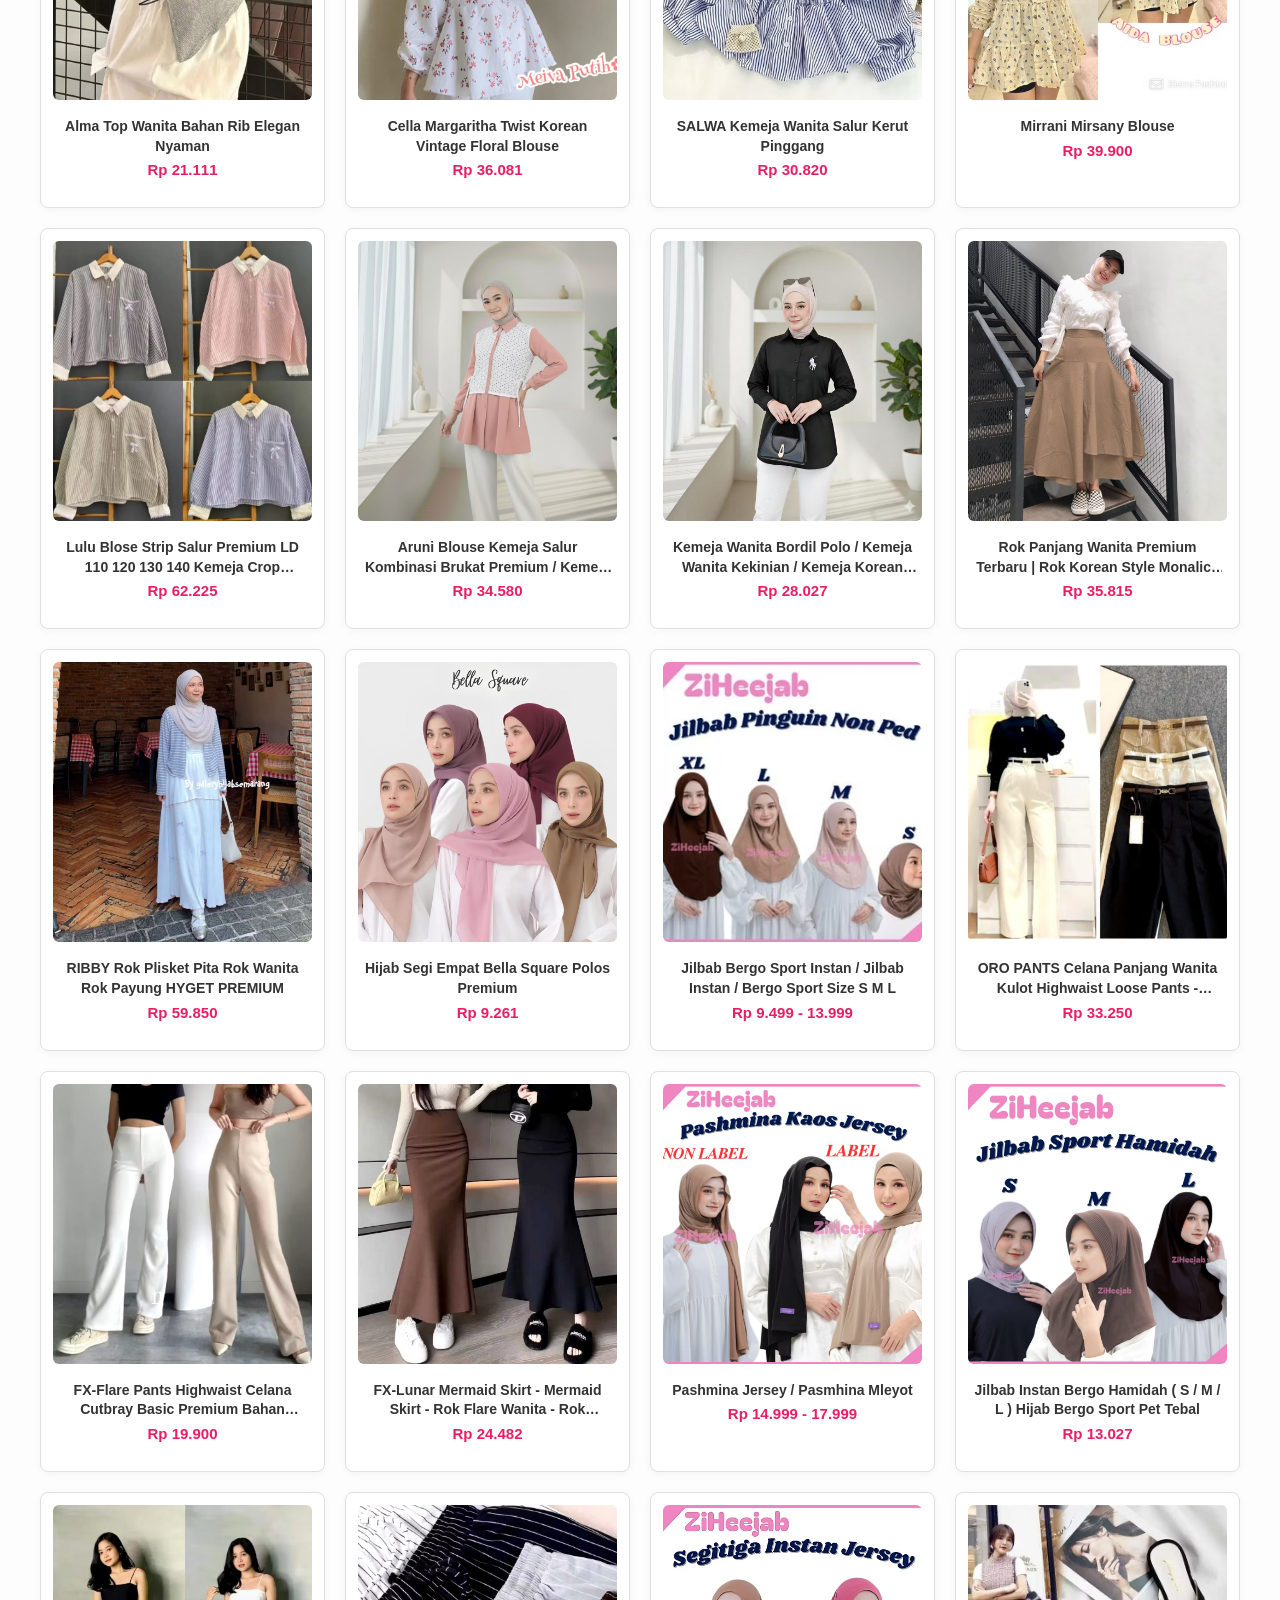
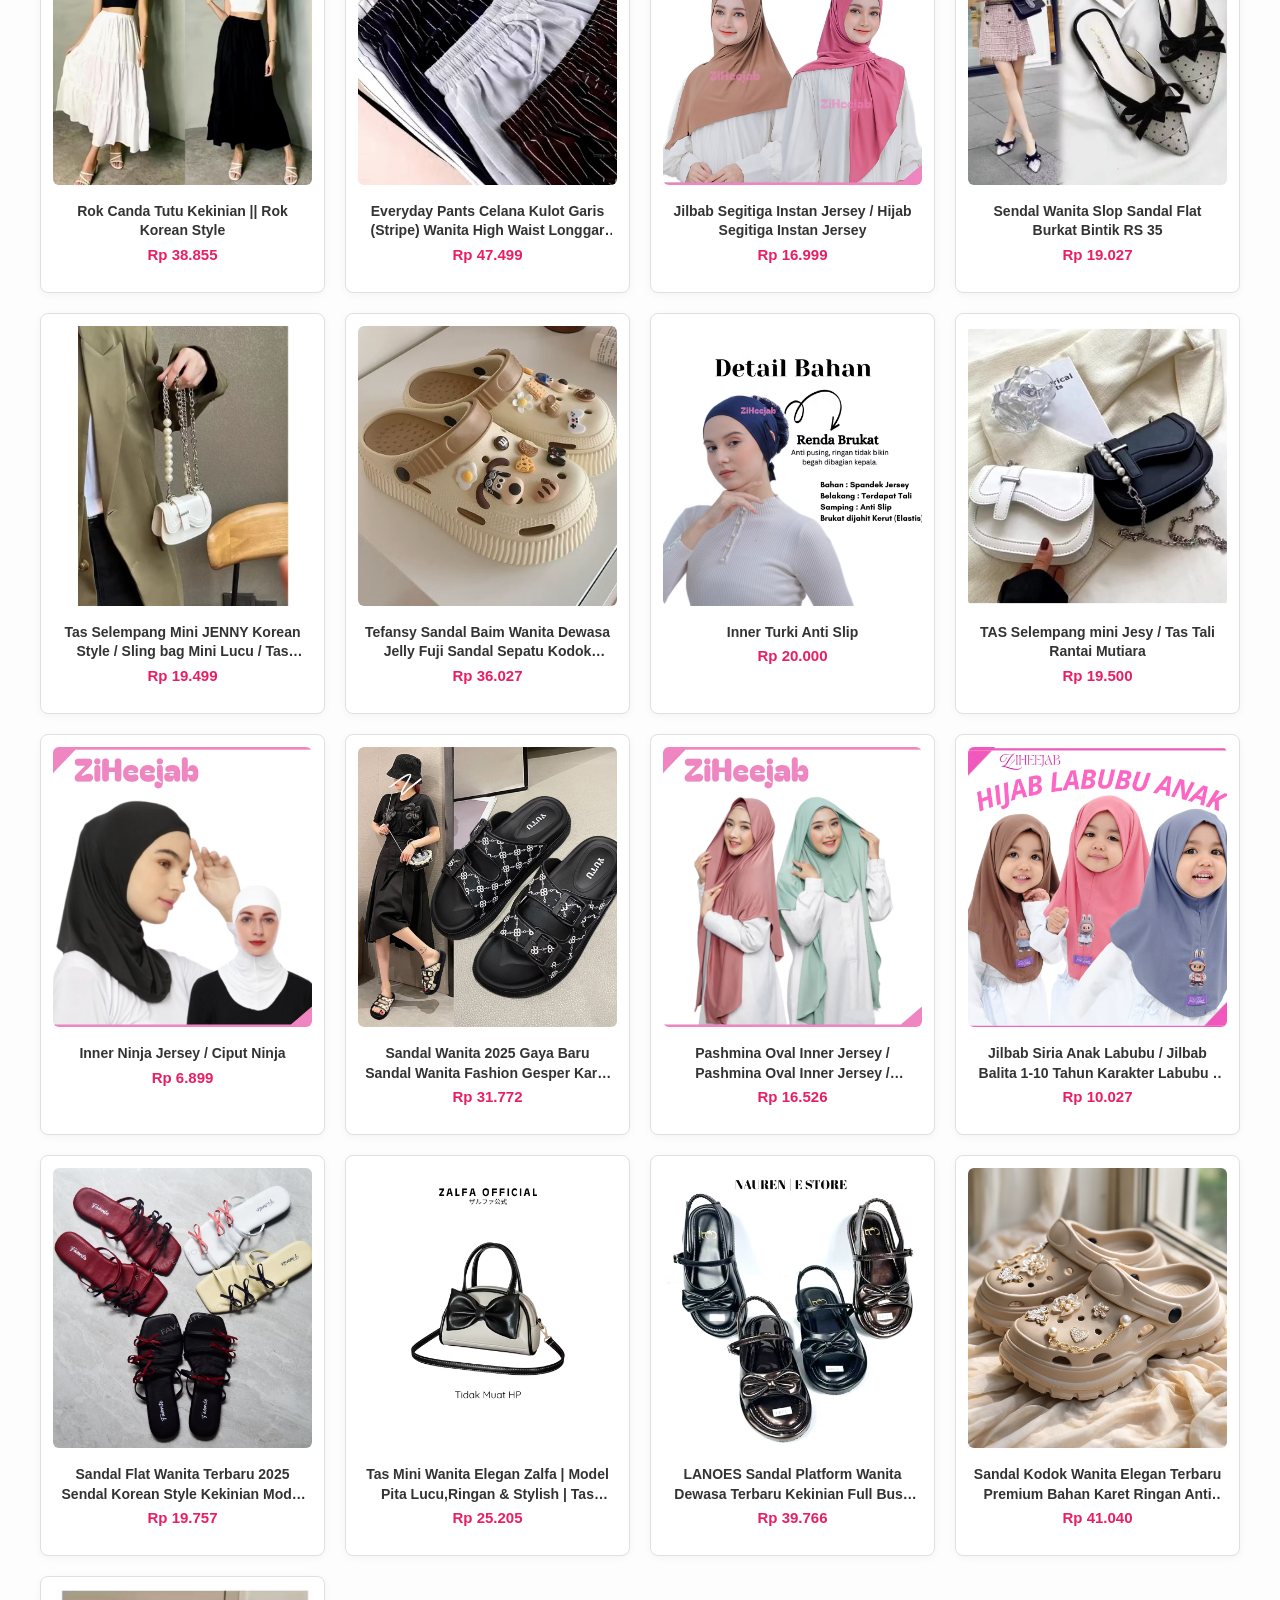
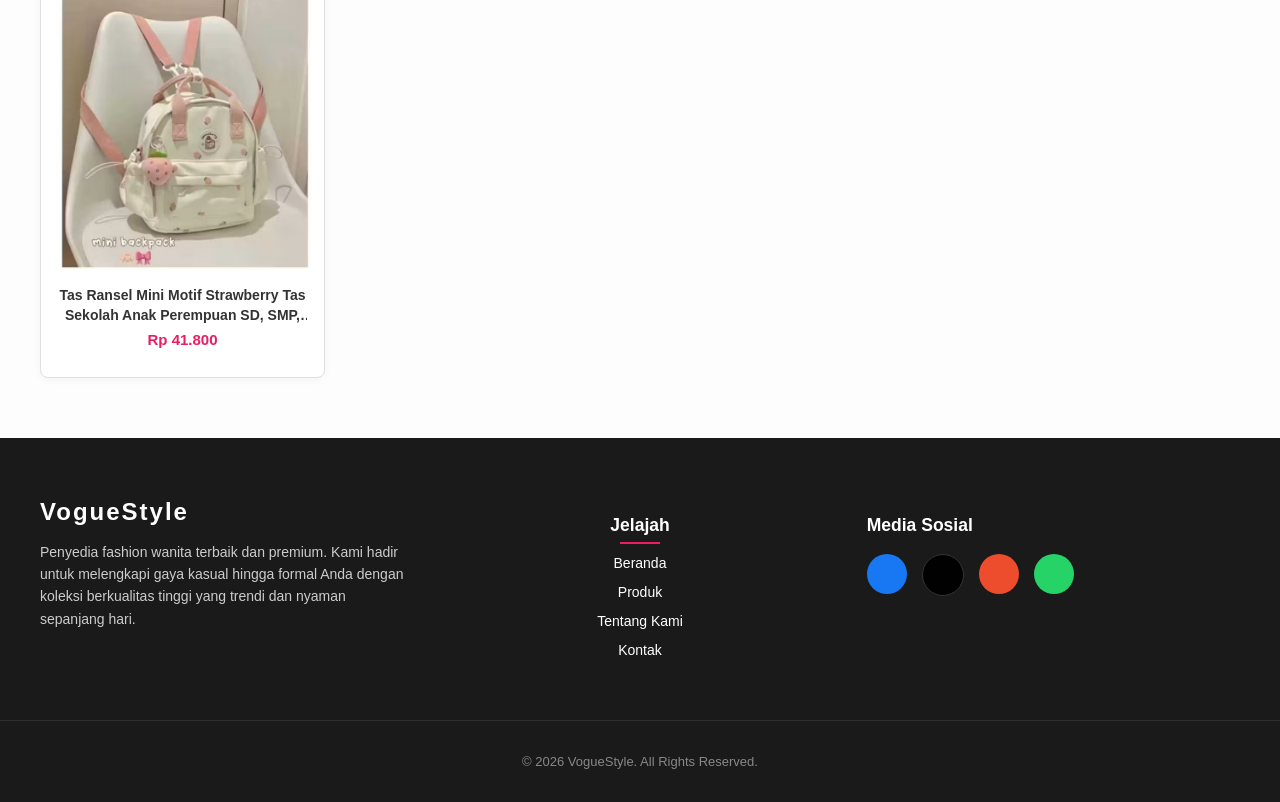
==== commit c1a383f4: "Update fmt.Println message from 'Hello' to 'Goodbye'" ====
--- a/index.html
+++ b/index.html
@@ -5,8 +5,8 @@
     <meta name="viewport" content="width=device-width, initial-scale=1.0">
     <title>VogueStyle</title>
     <script src="https://kit.fontawesome.com/1f133cd165.js" crossorigin="anonymous"></script>
-    <link rel="stylesheet" href="/css/style.css">
-    <script src="/javascript/style.js" defer></script>
+    <link rel="stylesheet" href="style.css">
+    <script src="/style.js" defer></script>
 </head>
 <body>
     
@@ -449,4 +449,4 @@
 </footer>
 
 </body>
-</html>+</html>
--- a/style.css
+++ b/style.css
@@ -0,0 +1,498 @@
+/* ==========================================================================
+   PENGATURAN DASAR & FONT
+   ========================================================================== */
+body {
+    font-family: 'Poppins', sans-serif;
+    margin: 0;
+    padding: 0;
+    box-sizing: border-box;
+    background-color: #fdfdfd;
+}
+
+/* ==========================================================================
+   HEADER & NAVIGASI (MENU ATAS)
+   ========================================================================== */
+header {
+    display: flex;
+    justify-content: space-between;
+    align-items: center;
+    padding: 15px 5%;
+    background-color: #ffffff;
+    box-shadow: 0 2px 10px rgba(0, 0, 0, 0.05); /* Diperbaiki dari 05 menjadi 0.05 */
+    gap: 10px;
+}
+
+.logo {
+    display: flex;
+    align-items: center;
+}
+
+.logo img {
+    height: 50px;
+    width: auto;
+    display: block;
+}
+
+nav ul {
+    list-style: none;
+    display: flex;
+    gap: 45px;
+    margin: 0;
+    padding: 0;
+}
+
+nav ul li a {
+    text-decoration: none;
+    color: #555555;
+    font-weight: 500;
+    font-size: 14px;
+    transition: color 0.3s;
+}
+
+nav ul li a:hover {
+    color: #e91e63; /* Diubah ke pink fashion agar senada dengan harga */
+}
+
+.header-right {
+    display: flex;
+    align-items: center;
+    gap: 20px;
+}
+
+/* Kotak Pencarian */
+.search-box {
+    display: flex;
+    align-items: center;
+    border: 1px solid #cccccc;
+    border-radius: 20px;
+    overflow: hidden;
+    background-color: #f9f9f9;
+    max-width: 300px;
+    width: 100%;
+}
+
+.search-box input {
+    border: none;
+    padding: 8px 15px;
+    outline: none;
+    background: transparent;
+    width: 100%;
+    font-size: 14px;
+}
+
+.search-box button {
+    background: transparent;
+    border: none;
+    padding: 8px 15px;
+    cursor: pointer;
+    color: #555555;
+    transition: color 0.3s;
+}
+
+.search-box button:hover {
+    color: #000000;
+}
+
+/* ==========================================================================
+   HERO SECTION (BANNER UTAMA)
+   ========================================================================== */
+.hero-section-setengah {
+    width: 100%;
+    max-width: 1200px;
+    height: 40vh;
+    margin: 40px auto;
+    padding: 0 20px;
+    box-sizing: border-box;
+    overflow: hidden;
+}
+
+.hero-img-setengah {
+    width: 100%;
+    height: 100%;
+    object-fit: cover;
+    object-position: center top;
+    border-radius: 8px;
+    box-shadow: 0 4px 15px rgba(0, 0, 0, 0.05); /* Perbaikan koma penulisan RGBA */
+}
+
+/* ==========================================================================
+   JUDUL SEKSI PRODUK
+   ========================================================================== */
+.seksi-produk {
+    position: relative;
+    width: 100%;
+    max-width: 1240px;
+    margin: 50px auto 0 auto;
+    padding: 0 20px;
+    box-sizing: border-box;
+}
+
+.judul-seksi {
+    text-align: center;
+    background: rgba(245, 245, 245, 0.9);
+    backdrop-filter: blur(5px);
+    padding: 20px;
+    border-radius: 8px;
+    margin-bottom: 30px;
+}
+
+.judul-seksi h2 {
+    font-size: 1.8rem;
+    color: #111111;
+    margin: 0 0 5px 0;
+}
+
+.judul-seksi .sub-judul {
+    font-size: 0.95rem;
+    color: #666666;
+    margin: 0;
+    font-style: italic;
+}
+
+/* ==========================================================================
+   GRID & KARTU PRODUK (DIPISAH: 3 KOLOM & 4 KOLOM)
+   ========================================================================== */
+
+/* 1. Pengaturan khusus untuk Produk Terlaris (Tetap 3 Foto Berjejer) */
+#produk-terlaris .product-grid {
+    display: grid;
+    grid-template-columns: repeat(3, 1fr); /* Mengunci jadi 3 kolom */
+    gap: 25px; /* Jarak dibuat sedikit lebih longgar */
+    margin-bottom: 40px;
+}
+
+/* Pengaturan khusus wadah foto produk terlaris agar proporsional di 3 kolom */
+#produk-terlaris .foto-produk-wadah {
+    height: 350px; /* Dipertinggi sedikit karena boksnya lebih lebar */
+}
+
+
+/* 2. Pengaturan untuk Semua Koleksi Produk Lainnya (4 Foto Berjejer) */
+#semua-produk .product-grid {
+    display: grid;
+    grid-template-columns: repeat(4, 1fr); /* Mengunci jadi 4 kolom */
+    gap: 20px;
+    margin-bottom: 40px;
+}
+
+/* Pengaturan khusus wadah foto semua produk agar pas di 4 kolom */
+#semua-produk .foto-produk-wadah {
+    height: 280px; /* Diperkecil sedikit agar tidak terlalu memanjang ke bawah */
+}
+
+
+/* ==========================================================================
+   DESAIN KARTU PRODUK (BERLAKU UNTUK SEMUA)
+   ========================================================================== */
+.product-card {
+    background: #ffffff;
+    border: 1px solid #e0e0e0;
+    border-radius: 8px;
+    padding: 12px;
+    box-shadow: 0 2px 8px rgba(0, 0, 0, 0.04);
+    display: flex;
+    flex-direction: column;
+    justify-content: space-between;
+    transition: transform 0.3s ease, box-shadow 0.3s ease;
+}
+
+.product-card:hover {
+    transform: translateY(-4px);
+    box-shadow: 0 6px 15px rgba(0, 0, 0, 0.1);
+}
+
+/* Wadah foto dasar */
+.foto-produk-wadah {
+    position: relative;
+    width: 100%;
+    overflow: hidden;
+    border-radius: 6px;
+    background-color: #f5f5f5;
+    margin-bottom: 12px;
+}
+
+.gambar-produk {
+    width: 100%;
+    height: 100%;
+    object-fit: cover;
+    object-position: center;
+    transition: transform 0.4s ease;
+    display: block;
+}
+
+.product-card:hover .gambar-produk {
+    transform: scale(1.05);
+}
+
+/* Bingkai Foto Produk (Ukuran Dikunci Agar Tidak Raksasa) */
+.foto-produk-wadah {
+    position: relative;
+    width: 100%;
+    height: 280px; /* Tinggi ideal pas buat 4 kolom di laptop */
+    overflow: hidden;
+    border-radius: 6px;
+    background-color: #f5f5f5;
+    margin-bottom: 12px;
+}
+
+.gambar-produk {
+    width: 100%;
+    height: 100%;
+    object-fit: cover;
+    object-position: center;
+    transition: transform 0.4s ease;
+    display: block;
+}
+
+.product-card:hover .gambar-produk {
+    transform: scale(1.05);
+}
+
+/* ==========================================================================
+   TEKS NAMA PRODUK & HARGA (BIASA / OVERLAY)
+   ========================================================================== */
+.product-info-simpel {
+    text-align: center;
+    margin-bottom: 12px;
+    padding: 0 5px;
+}
+
+.product-info-simpel h3 {
+    font-size: 14px;
+    color: #333333;
+    margin: 5px 0;
+    font-weight: 600;
+    line-height: 1.4;
+    display: -webkit-box;
+    -webkit-line-clamp: 2; /* Batasi nama barang maksimal 2 baris agar rapi */
+    -webkit-box-orient: vertical;
+    overflow: hidden;
+}
+
+.product-info-simpel .harga {
+    font-size: 15px;
+    color: #e91e63; /* Warna merah muda fashion */
+    font-weight: bold;
+    margin: 5px 0;
+}
+
+/* ==========================================================================
+   TOMBOL AKSI (KERANJANG & BELI)
+   ========================================================================== */
+.product-actions {
+    display: flex;
+    gap: 8px;
+    margin-top: auto; /* Tombol rata di bawah kotak */
+}
+
+.btn-beli {
+    background-color: #007bff;
+    color: #ffffff;
+}
+
+.btn-beli:hover {
+    background-color: #0056b3;
+}
+
+/* ==========================================================================
+   HALAMAN KONTAK & FORM KOMENTAR
+   ========================================================================== */
+.seksi-kontak {
+    width: 100%;
+    max-width: 1240px;
+    margin: 50px auto 0 auto;
+    padding: 0 20px;
+    box-sizing: border-box;
+}
+
+.kontainer-kontak {
+    display: flex;
+    justify-content: center;
+    margin-bottom: 60px;
+}
+
+.form-komentar {
+    background: #ffffff;
+    border: 1px solid #e0e0e0;
+    padding: 30px;
+    border-radius: 8px;
+    box-shadow: 0 4px 12px rgba(0,0,0,0.05);
+    width: 100%;
+    max-width: 600px; /* Membatasi lebar form agar nyaman dilihat di laptop */
+}
+
+.input-grup {
+    margin-bottom: 20px;
+    display: flex;
+    flex-direction: column;
+    text-align: left;
+}
+
+.input-grup label {
+    font-size: 14px;
+    font-weight: 600;
+    color: #333333;
+    margin-bottom: 8px;
+}
+
+.input-grup input, 
+.input-grup textarea {
+    width: 100%;
+    padding: 12px 15px;
+    border: 1px solid #cccccc;
+    border-radius: 6px;
+    font-size: 14px;
+    font-family: 'Poppins', sans-serif;
+    box-sizing: border-box;
+    outline: none;
+    transition: border-color 0.3s;
+}
+
+.input-grup input:focus, 
+.input-grup textarea:focus {
+    border-color: #007bff; /* Berubah biru saat diklik/diketik */
+}
+
+.btn-kirim {
+    width: 100%;
+    padding: 12px;
+    background-color: #e91e63; /* Warna pink fashion agar serasi */
+    color: #ffffff;
+    border: none;
+    border-radius: 6px;
+    font-size: 16px;
+    font-weight: 600;
+    cursor: pointer;
+    transition: background-color 0.3s;
+}
+
+.btn-kirim:hover {
+    background-color: #c2185b; /* Warna agak gelap saat kursor menempel */
+}
+
+/* ==========================================================================
+   STYLING FOOTER BARU (VOGUESTYLE & SOSIAL MEDIA)
+   ========================================================================== */
+.footer-toko {
+    background-color: #1a1a1a; /* Background hitam elegan */
+    color: #ffffff;
+    padding: 60px 0 20px 0;
+    margin-top: 60px;
+    font-family: 'Poppins', sans-serif;
+}
+
+.footer-container {
+    max-width: 1200px;
+    margin: 0 auto;
+    display: flex;
+    flex-wrap: wrap;
+    justify-content: space-between;
+    padding: 0 20px;
+    gap: 40px;
+}
+
+/* Pengaturan Kolom Footer */
+.footer-kolom {
+    flex: 1;
+    min-width: 250px;
+    font-size: 15px;
+}
+
+.footer-logo {
+    font-size: 24px;
+    font-weight: bold;
+    margin: 0 0 15px 0;
+    letter-spacing: 2px;
+    color: #ffffff;
+}
+
+.footer-deskripsi {
+    font-size: 14px;
+    line-height: 1.6;
+    color: #cccccc;
+    margin: 0;
+}
+
+.footer-jelajah h3 {
+    text-align: center;
+    position: relative;
+    display: inline-block;
+}
+
+.footer-jelajah h3::after {
+    content: '';
+    position: absolute;
+    bottom: -8px;
+    left: 50%;
+    transform: translateX(-50%);
+    width: 40px;
+    height: 2px;
+    background-color: #e91e63;
+}
+/* Menu Navigasi Jelajah */
+.footer-jelajah {
+    text-align: center;
+}
+
+.footer-jelajah ul {
+    list-style: none;
+    padding: 0;
+    margin: 0;
+}
+
+.footer-jelajah ul li {
+    margin-bottom: 12px;
+}
+
+.footer-jelajah ul li a {
+    color: #ffffff;
+    text-decoration: none;
+    font-size: 14px;
+}
+
+.footer-jelajah ul li a:hover {
+    color: #e91e63; /* Berubah pink saat disentuh */
+    transform: translateX(5px); /* Efek bergeser mulus ke kanan */
+}
+
+/* Kotak & Susunan Ikon Media Sosial */
+.sosmed-icons {
+    display: flex;
+    gap: 15px;
+    margin-top: 15px;
+}
+
+.sosmed-icons a {
+    display: flex;
+    align-items: center;
+    justify-content: center;
+    width: 40px;
+    height: 40px;
+    border-radius: 50%; /* Membuat lingkaran sempurna */
+    color: #ffffff;
+    font-size: 18px;
+    text-decoration: none;
+    transition: transform 0.3s ease, filter 0.3s ease;
+}
+
+/* Efek tombol melompat naik saat kursor menempel */
+.sosmed-icons a:hover {
+    transform: translateY(-5px);
+    filter: brightness(1.2);
+}
+
+/* Warna identitas asli media sosial */
+.icon-fb { background-color: #1877F2; }
+.icon-tiktok { background-color: #010101; border: 1px solid #333333; }
+.icon-shopee { background-color: #EE4D2D; }
+.icon-wa { background-color: #25D366; }
+
+/* Bagian Hak Cipta paling bawah */
+.bawah-footer {
+    text-align: center;
+    margin-top: 50px;
+    padding-top: 20px;
+    border-top: 1px solid #2d2d2d; /* Garis pembatas tipis */
+    font-size: 13px;
+    color: #888888;
+}
